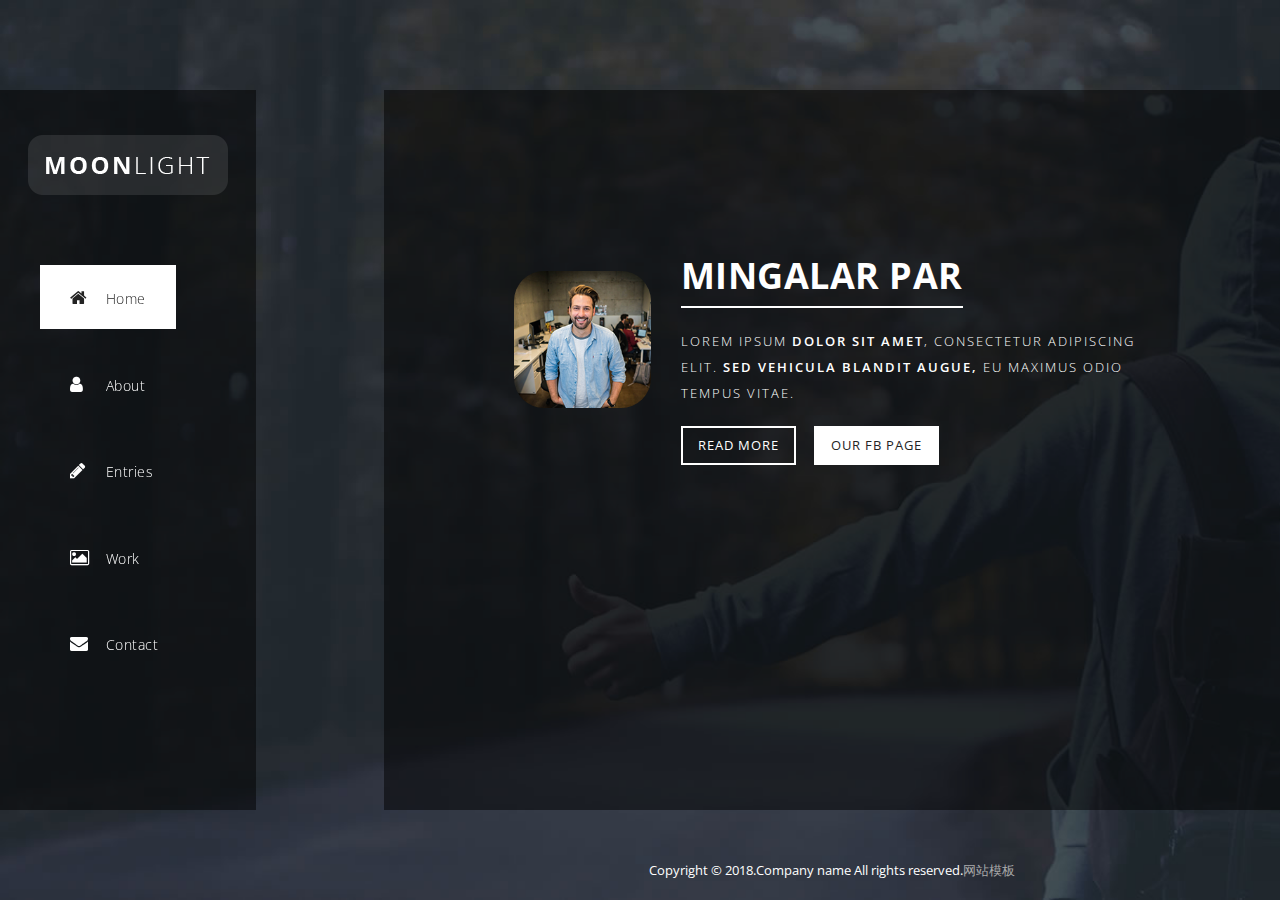
==== index.html @ 6f40dfc5 "update" ====
<!DOCTYPE html>
<html>
<head>
	<meta charset="utf-8">
	<meta http-equiv="X-UA-Compatible" content="IE=edge,chrome=1">
	<title>Home</title>
	<meta name="description" content="">
	<meta name="viewport" content="width=device-width, initial-scale=1">
	<link rel="apple-touch-icon" href="apple-touch-icon.png">

	<link rel="stylesheet" href="css/bootstrap.min.css">
	<link rel="stylesheet" href="css/bootstrap-theme.min.css">
	<link rel="stylesheet" href="css/fontAwesome.css">
	<link rel="stylesheet" href="css/light-box.css">
	<link rel="stylesheet" href="css/templatemo-main.css">

	<link href="https://fonts.googleapis.com/css?family=Open+Sans:300,400,600,700,800" rel="stylesheet">

	<script src="js/vendor/modernizr-2.8.3-respond-1.4.2.min.js"></script>
</head>

<body>

<div class="sequence">

  <div class="seq-preloader">
	<svg width="39" height="16" viewBox="0 0 39 16" xmlns="http://www.w3.org/2000/svg" class="seq-preload-indicator"><g fill="#F96D38"><path class="seq-preload-circle seq-preload-circle-1" d="M3.999 12.012c2.209 0 3.999-1.791 3.999-3.999s-1.79-3.999-3.999-3.999-3.999 1.791-3.999 3.999 1.79 3.999 3.999 3.999z"/><path class="seq-preload-circle seq-preload-circle-2" d="M15.996 13.468c3.018 0 5.465-2.447 5.465-5.466 0-3.018-2.447-5.465-5.465-5.465-3.019 0-5.466 2.447-5.466 5.465 0 3.019 2.447 5.466 5.466 5.466z"/><path class="seq-preload-circle seq-preload-circle-3" d="M31.322 15.334c4.049 0 7.332-3.282 7.332-7.332 0-4.049-3.282-7.332-7.332-7.332s-7.332 3.283-7.332 7.332c0 4.05 3.283 7.332 7.332 7.332z"/></g></svg>
  </div>
  
</div>


	<nav>
	  <div class="logo">
		  <img src="img/logo.png" alt="">
	  </div>
	  <div class="mini-logo">
		  <img src="img/mini_logo.png" alt="">
	  </div>
	  <ul>
		<li><a href="#1"><i class="fa fa-home"></i> <em>Home</em></a></li>
		<li><a href="#2"><i class="fa fa-user"></i> <em>About</em></a></li>
		<li><a href="#3"><i class="fa fa-pencil"></i> <em>Entries</em></a></li>
		<li><a href="#4"><i class="fa fa-image"></i> <em>Work</em></a></li>
		<li><a href="#5"><i class="fa fa-envelope"></i> <em>Contact</em></a></li>
	  </ul>
	</nav>
	
	<div class="slides">
	  <div class="slide" id="1">
		<div class="content first-content">
		  <div class="container-fluid">
			  <div class="col-md-3">
				  <div class="author-image"><img src="img/author_image.png" alt=""></div>
			  </div>
			  <div class="col-md-9">
				  <h2>Mingalar par</h2>
				  <p>Lorem ipsum <em>dolor sit amet</em>, consectetur adipiscing elit. <em>Sed vehicula blandit augue,</em> eu maximus odio tempus vitae.</p>
				  <div class="main-btn"><a href="#2">Read More</a></div>
				  <div class="fb-btn"><a href="#" target="_blank">Our FB Page</a></div>
			  </div>
		  </div>
		</div>
	  </div>
	  <div class="slide" id="2">
		<div class="content second-content">
			<div class="container-fluid">
				<div class="col-md-6">
					<div class="left-content">
						<h2>About Us</h2>
						<p>Please tell your friends about templatemo website. A variety of free CSS templates are available for immediate downloads.</p> 
						<p>Phasellus vitae faucibus orci. Etiam eleifend orci sed faucibus semper. Cras varius dolor et augue fringilla, eu commodo sapien iaculis. Donec eget dictum tellus. <a href="#">Curabitur</a> a interdum diam. Nulla vestibulum porttitor porta.</p>
						<p>Nulla vitae interdum libero, vel posuere ipsum. Phasellus interdum est et dapibus tempus. Vestibulum malesuada lorem condimentum mauris ornare dapibus. Curabitur tempor ligula et <a href="#">placerat</a> molestie.</p>
						<p>Aliquam efficitur eu purus in interdum. <a href="#">Etiam tincidunt</a> magna ex, sit amet lobortis felis bibendum id. Lorem ipsum dolor sit amet, consectetur adipiscing elit. </p>
					  <div class="main-btn"><a href="#3">Read More</a></div>
				  </div>
				</div>
				<div class="col-md-6">
					<div class="right-image">
					  <img src="img/about_image.jpg" alt="">
				  </div>
				</div>
			</div>
		</div>
	  </div>
	  <div class="slide" id="3">
		<div class="content third-content">
			<div class="container-fluid">
				<div class="col-md-12">
					<div class="row">
						<div class="first-section">
							<div class="container-fluid">
								<div class="row">
									<div class="col-md-6">
										<div class="left-content">
											<h2>Quisque commodo quam</h2>
											<p>Vestibulum augue ex, finibus sit amet nisi id, maximus ultrices ipsum. Maecenas rhoncus nibh in mauris lobortis, a maximus diam faucibus. In et eros urna. Suspendisse potenti. Pellentesque commodo, neque nec molestie tempus, purus ante feugiat augue.</p>
											<div class="main-btn"><a href="#4">Continue Reading</a></div>
										</div>
									</div>
									<div class="col-md-6">
										<div class="right-image">
											<img src="img/first_service.jpg" alt="first service">
										</div>
									</div>
								</div>
							</div>
						</div>
						<div class="second-section">
							<div class="container-fluid">
								<div class="row">
									<div class="col-md-6">
										<div class="left-image">
											<img src="img/second_service.jpg" alt="second service">
										</div>
									</div>
									<div class="col-md-6">
										<div class="right-content">
											<h2>Maecenas eu purus eu sapien</h2>
											<p>Sed vitae felis in lorem mollis mollis eget in leo. Donec commodo, ex nec rutrum venenatis, nisi nisl malesuada magna, sed semper ipsum enim a ipsum. Aenean in ante vel mi molestie bibendum. Quisque sit amet lacus in diam pretium faucibus. Cras vel justo lorem.</p>
											<div class="main-btn"><a href="#4">Continue Reading</a></div>
										</div>
									</div>
								</div>
							</div>
						</div>
					</div>
				</div>
			</div>
		</div>
	  </div>
	  <div class="slide" id="4">
		<div class="content fourth-content">
			<div class="container-fluid">
				<div class="row">
					<div class="col-md-4 col-sm-6">
						<div class="item">
							<div class="thumb">
								<a href="img/first_big_item.jpg" data-lightbox="image-1"><div class="hover-effect">
									<div class="hover-content">
										<h2>Number One</h2>
										<p>Quisque sit amet lacus in diam pretium faucibus. Cras vel justo lorem.</p>
									</div>
								</div></a>
								<div class="image">
									<img src="img/first_item.jpg">
								</div>
							</div>
						</div>
					</div>
					<div class="col-md-4 col-sm-6">
						<div class="item">
							<div class="thumb">
								<a href="img/second_big_item.jpg" data-lightbox="image-1"><div class="hover-effect">
									<div class="hover-content">
										<h2>Number Two</h2>
										<p>Donec eget dictum tellus. Curabitur a interdum diam. Nulla vestibulum porttitor porta.</p>
									</div>
								</div></a>
								<div class="image">
									<img src="img/second_item.jpg">
								</div>
							</div>
						</div>
					</div>
					<div class="col-md-4 col-sm-6">
						<div class="item">
							<div class="thumb">
								<a href="img/third_big_item.jpg" data-lightbox="image-1"><div class="hover-effect">
									<div class="hover-content">
										<h2>Number Three</h2>
										<p>Cras varius dolor et augue fringilla, eu commodo sapien iaculis.</p>
									</div>
								</div></a>
								<div class="image">
									<img src="img/third_item.jpg">
								</div>
							</div>
						</div>
					</div>
					<div class="col-md-4 col-sm-6">
						<div class="item">
							<div class="thumb">
								<a href="img/fourth_big_item.jpg" data-lightbox="image-1"><div class="hover-effect">
									<div class="hover-content">
										<h2>Number Four</h2>
										<p>Vestibulum augue ex, finibus sit amet nisi id, maximus ultrices ipsum.</p>
									</div>
								</div></a>
								<div class="image">
									<img src="img/fourth_item.jpg">
								</div>
							</div>
						</div>
					</div>
					<div class="col-md-4 col-sm-6">
						<div class="item">
							<div class="thumb">
								<a href="img/fifth_big_item.jpg" data-lightbox="image-1"><div class="hover-effect">
									<div class="hover-content">
										<h2>Fifth Item</h2>
										<p>Donec commodo, ex nec rutrum venenatis, nisi nisl malesuada magna.</p>
									</div>
								</div></a>
								<div class="image">
									<img src="img/fifth_item.jpg">
								</div>
							</div>
						</div>
					</div>
					<div class="col-md-4 col-sm-6">
						<div class="item">
							<div class="thumb">
								<a href="img/sixth_big_item.jpg" data-lightbox="image-1"><div class="hover-effect">
									<div class="hover-content">
										<h2>Sixth Item</h2>
										<p>Maecenas dapibus neque sed nisl consectetur, id semper nisi egestas.</p>
									</div>
								</div></a>
								<div class="image">
									<img src="img/sixth_item.jpg">
								</div>
							</div>
						</div>
					</div>
					<div class="col-md-4 col-sm-6">
						<div class="item">
							<div class="thumb">
								<a href="img/seventh_big_item.jpg" data-lightbox="image-1"><div class="hover-effect">
									<div class="hover-content">
										<h2>Number Seven</h2>
										<p>Etiam aliquet, est id varius fringilla, eros libero pellentesque lectus.</p>
									</div>
								</div></a>
								<div class="image">
									<img src="img/seventh_item.jpg">
								</div>
							</div>
						</div>
					</div>
					<div class="col-md-4 col-sm-6">
						<div class="item">
							<div class="thumb">
								<a href="img/eight_big_item.jpg" data-lightbox="image-1"><div class="hover-effect">
									<div class="hover-content">
										<h2>Number Eight</h2>
										<p>Vestibulum augue ex, finibus sit amet nisi id, maximus ultrices ipsum.</p>
									</div>
								</div></a>
								<div class="image">
									<img src="img/eight_item.jpg">
								</div>
							</div>
						</div>
					</div>
					<div class="col-md-4 col-sm-6">
						<div class="item">
							<div class="thumb">
								<a href="img/ninth_big_item.jpg" data-lightbox="image-1"><div class="hover-effect">
									<div class="hover-content">
										<h2>Number Nine</h2>
										<p>Orci varius natoque penatibus et magnis dis parturient montes.</p>
									</div>
								</div></a>
								<div class="image">
									<img src="img/ninth_item.jpg">
								</div>
							</div>
						</div>
					</div>
					<div class="col-md-4 col-sm-6">
						<div class="item">
							<div class="thumb">
								<a href="img/fifth_big_item.jpg" data-lightbox="image-1"><div class="hover-effect">
									<div class="hover-content">
										<h2>Number Ten</h2>
										<p>Vestibulum augue ex, finibus sit amet nisi id, maximus ultrices ipsum.</p>
									</div>
								</div></a>
								<div class="image">
									<img src="img/fifth_item.jpg">
								</div>
							</div>
						</div>
					</div>
					<div class="col-md-4 col-sm-6">
						<div class="item">
							<div class="thumb">
								<a href="img/first_big_item.jpg" data-lightbox="image-1"><div class="hover-effect">
									<div class="hover-content">
										<h2>Eleventh Item</h2>
										<p>Cras varius dolor et augue fringilla, eu commodo sapien iaculis.</p>
									</div>
								</div></a>
								<div class="image">
									<img src="img/first_item.jpg">
								</div>
							</div>
						</div>
					</div>
					<div class="col-md-4 col-sm-6">
						<div class="item">
							<div class="thumb">
								<a href="img/second_big_item.jpg" data-lightbox="image-1"><div class="hover-effect">
									<div class="hover-content">
										<h2>Twelvth Item</h2>
										<p>Etiam tincidunt magna ex, sit amet lobortis felis bibendum id.</p>
									</div>
								</div></a>
								<div class="image">
									<img src="img/second_item.jpg">
								</div>
							</div>
						</div>
					</div>
				</div>
			</div>
		</div>
	  </div>
	  <div class="slide" id="5">
		<div class="content fifth-content">
			<div class="container-fluid">
				<div class="col-md-6">
					<div id="map">
						<iframe src="" width="100%" height="500px" frameborder="0" style="border:0" allowfullscreen></iframe>
					</div>
				</div>
				<div class="col-md-6">
					<form id="contact" action="" method="post">
						<div class="row">
							<div class="col-md-12">
							  <fieldset>
								<input name="name" type="text" class="form-control" id="name" placeholder="Your name..." required="">
							  </fieldset>
							</div>
							<div class="col-md-12">
							  <fieldset>
								<input name="email" type="email" class="form-control" id="email" placeholder="Your email..." required="">
							  </fieldset>
							</div>
							 <div class="col-md-12">
							  <fieldset>
								<input name="subject" type="text" class="form-control" id="subject" placeholder="Subject..." required="">
							  </fieldset>
							</div>
							<div class="col-md-12">
							  <fieldset>
								<textarea name="message" rows="6" class="form-control" id="message" placeholder="Your message..." required=""></textarea>
							  </fieldset>
							</div>
							<div class="col-md-12">
							  <fieldset>
								<button type="submit" id="form-submit" class="btn">Send Now</button>
							  </fieldset>
							</div>
						</div>
					</form>
				</div>
			</div>
		</div>
	  </div>
	</div>

	<div class="footer">
	  <div class="content">
		  <p>Copyright &copy; 2018.Company name All rights reserved.<a target="_blank" href="http://www.sucaihuo.com/">网站模板</a></p>
	  </div>
	</div>


<script src="js/vendor/jquery-1.11.2.min.js"></script>

<script src="js/vendor/bootstrap.min.js"></script>

<script src="js/datepicker.js"></script>
<script src="js/plugins.js"></script>
<script src="js/main.js"></script>

<script type="text/javascript">
$(document).ready(function() {

	

	// navigation click actions 
	$('.scroll-link').on('click', function(event){
		event.preventDefault();
		var sectionID = $(this).attr("data-id");
		scrollToID('#' + sectionID, 750);
	});
	// scroll to top action
	$('.scroll-top').on('click', function(event) {
		event.preventDefault();
		$('html, body').animate({scrollTop:0}, 'slow');         
	});
	// mobile nav toggle
	$('#nav-toggle').on('click', function (event) {
		event.preventDefault();
		$('#main-nav').toggleClass("open");
	});
});
// scroll function
function scrollToID(id, speed){
	var offSet = 0;
	var targetOffset = $(id).offset().top - offSet;
	var mainNav = $('#main-nav');
	$('html,body').animate({scrollTop:targetOffset}, speed);
	if (mainNav.hasClass("open")) {
		mainNav.css("height", "1px").removeClass("in").addClass("collapse");
		mainNav.removeClass("open");
	}
}
if (typeof console === "undefined") {
	console = {
		log: function() { }
	};
}
</script>
</body>
</html>
---- css/light-box.css ----
/* LIGHT BOX */

body:after {
  content: url(../img/close.png) url(../img/loading.gif) url(../img/prev.png) url(../img/next.png);
  display: none;
}

body.lb-disable-scrolling {
  overflow: hidden;
}

.lightboxOverlay {
  position: absolute;
  top: 0;
  left: 0;
  z-index: 99999;
  background-color: black;
  filter: progid:DXImageTransform.Microsoft.Alpha(Opacity=80);
  opacity: 0.8;
  display: none;
}

.lightbox {
  position: absolute;
  margin-top: 0%;
  left: 0;
  width: 100%;
  z-index: 100000;
  text-align: center;
  line-height: 0;
  font-weight: normal;
}

.lightbox .lb-image {
  display: block;
  height: auto;
  max-width: inherit;
  max-height: none;
  border-radius: 5px;

  /* Image border */
  border: 10px solid white;
}

.lightbox a img {
  border: none;
}

.lb-outerContainer {
  position: relative;
  *zoom: 1;
  width: 250px;
  height: 250px;
  margin: 0 auto;
  border-radius: 4px;

  /* Background color behind image.
     This is visible during transitions. */
  background-color: white;
}

.lb-outerContainer:after {
  content: "";
  display: table;
  clear: both;
}

.lb-loader {
  position: absolute;
  top: 43%;
  left: 0;
  height: 25%;
  width: 100%;
  text-align: center;
  line-height: 0;
}

.lb-cancel {
  display: block;
  width: 32px;
  height: 32px;
  margin: 0 auto;
  background: url(../img/loading.gif) no-repeat;
}

.lb-nav {
  position: absolute;
  top: 0;
  left: 0;
  height: 100%;
  width: 100%;
  z-index: 10;
}

.lb-container > .nav {
  left: 0;
}

.lb-nav a {
  outline: none;
  background-image: url('[data-uri]');
}

.lb-prev, .lb-next {
  height: 100%;
  cursor: pointer;
  display: block;
}

.lb-nav a.lb-prev {
  width: 34%;
  left: 0;
  float: left;
  background: url(../img/prev.png) left 48% no-repeat;
  filter: progid:DXImageTransform.Microsoft.Alpha(Opacity=0);
  opacity: 0;
  -webkit-transition: opacity 0.6s;
  -moz-transition: opacity 0.6s;
  -o-transition: opacity 0.6s;
  transition: opacity 0.6s;
}

.lb-nav a.lb-prev:hover {
  filter: progid:DXImageTransform.Microsoft.Alpha(Opacity=100);
  opacity: 1;
}

.lb-nav a.lb-next {
  width: 64%;
  right: 0;
  float: right;
  background: url(../img/next.png) right 48% no-repeat;
  filter: progid:DXImageTransform.Microsoft.Alpha(Opacity=0);
  opacity: 0;
  -webkit-transition: opacity 0.6s;
  -moz-transition: opacity 0.6s;
  -o-transition: opacity 0.6s;
  transition: opacity 0.6s;
}

.lb-nav a.lb-next:hover {
  filter: progid:DXImageTransform.Microsoft.Alpha(Opacity=100);
  opacity: 1;
}

.lb-dataContainer {
  margin: 0 auto;
  padding-top: 5px;
  *zoom: 1;
  width: 100%;
  -moz-border-radius-bottomleft: 4px;
  -webkit-border-bottom-left-radius: 4px;
  border-bottom-left-radius: 4px;
  -moz-border-radius-bottomright: 4px;
  -webkit-border-bottom-right-radius: 4px;
  border-bottom-right-radius: 4px;
}

.lb-dataContainer:after {
  content: "";
  display: table;
  clear: both;
}

.lb-data {
  padding: 0 4px;
  color: #ccc;
}

.lb-data .lb-details {
  width: 85%;
  float: left;
  text-align: left;
  line-height: 1.1em;
}

.lb-data .lb-caption {
  font-size: 13px;
  font-weight: bold;
  line-height: 1em;
}

.lb-data .lb-caption a {
  color: #4ae;
}

.lb-data .lb-number {
  margin-top: 15px;
  display: block;
  clear: left;
  padding-bottom: 1em;
  font-size: 13px;
  color: #999999;
}

.lb-data .lb-close {
  display: block;
  float: right;
  width: 30px;
  height: 30px;
  background: url(../img/close.png) top right no-repeat;
  text-align: right;
  outline: none;
  filter: progid:DXImageTransform.Microsoft.Alpha(Opacity=70);
  opacity: 0.7;
  -webkit-transition: opacity 0.2s;
  -moz-transition: opacity 0.2s;
  -o-transition: opacity 0.2s;
  transition: opacity 0.2s;
}

.lb-data .lb-close:hover {
  cursor: pointer;
  filter: progid:DXImageTransform.Microsoft.Alpha(Opacity=100);
  opacity: 1;
}
---- css/templatemo-main.css ----
@keyframes seq-preloader {
  50% {
    opacity: 1;
  }
  
  100% {
    opacity: 0;
  }
}

.seq-preloader {
  background: white;
  visibility: visible;
  opacity: 1;
  position: absolute;
  z-index: 9999;
  height: 100%;
  width: 100%;
  top: 0;
  left: 0;
  right: 0;
  bottom: 0;
}

.seq-preloader.seq-preloaded {
  opacity: 0;
  visibility: hidden;
  transition: visibility 0s .5s, opacity .5s;
}

.seq-preload-indicator {
  overflow: visible;
  position: relative;
  top: 50%;
  left: 50%;
  transform: translate(-50%, -50%);
}

.seq-preload-circle {
  display: inline-block;
  height: 12px;
  width: 12px;
  fill: #7a7a7a;
  opacity: 0;
  animation: seq-preloader 1.25s infinite;
}

.seq-preload-circle-2 {
  animation-delay: .15s;
}

.seq-preload-circle-3 {
  animation-delay: .3s;
}

.seq-preload-indicator-fallback {
  width: 42px;
  overflow: visible;
}

.seq-preload-indicator-fallback .seq-preload-circle {
  width: 8px;
  height:8px;
  background-color: #f4f4f4;
  border-radius: 100%;
  opacity: 1;
  display: inline-block;
  vertical-align: middle;
}

.seq-preload-indicator-fallback .seq-preload-circle-2 {
  margin-left: 3px;
  margin-right: 3px;
  width: 12px;
  height: 12px;
}

.seq-preload-indicator-fallback .seq-preload-circle-3 {
  width: 16px;
  height: 16px;
}


/* MAIN CSS */

@-webkit-keyframes fill {
  0% {
    width: 0%;
    height: 1px;
  }
  50% {
    width: 100%;
    height: 1px;
  }
  100% {
    width: 100%;
    height: 100%;
    background: #fff;
  }
}
@keyframes fill {
  0% {
    width: 0%;
    height: 1px;
  }
  50% {
    width: 100%;
    height: 1px;
  }
  100% {
    width: 100%;
    height: 100%;
    background: #fff;
  }
}
@-webkit-keyframes fillColour {
  0% {
    color: #fff;
  }
  50% {
    color: #fff;
  }
  100% {
    color: #333;
  }
}
@keyframes fillColour {
  0% {
    color: #fff;
  }
  50% {
    color: #fff;
  }
  100% {
    color: #333;
  }
}
* {
  margin: 0;
  padding: 0;
  -webkit-box-sizing: border-box;
  box-sizing: border-box;
  font-family: "Open Sans", sans-serif;
}

html {
	overflow: hidden;
}

body {
  overflow: hidden;
  font-size: 100%;
}

nav {
	top: 10vh;
	bottom: 10vh;
  	text-align: center;
  	background: rgba(0, 0, 0, 0.5);
  	position: fixed;
  	z-index: 100;
  	height: 80vh;
  	left: 0;
  	width: 20%;
  	font-weight: 300;
  	font-size: 1rem;
}

nav em {
	font-style: normal;
	margin-left: 5px;
	font-size: 14px;
}

nav ul li i {
	width: 25px;
}

nav ul li a {
	font-size: 18px;
}

nav .mini-logo {
	display: none;
}

nav .logo {
	margin-top: 45px;
	padding: 0px 20px;
}

nav .logo img {
	max-width: 100%;
	overflow-y: hidden;
}

nav ul {
	margin-top: 60px;
  	text-align: left;
  	margin-left: 40px;
  	list-style-type: none;
  	height: 48vh;
  	display: -webkit-box;
  	display: -ms-flexbox;
  	display: flex;
  	-webkit-box-orient: vertical;
  	-webkit-box-direction: normal;
    -ms-flex-direction: column;
    flex-direction: column;
  	-ms-flex-pack: distribute;
    justify-content: space-around;
}
nav ul li {
	margin: 25px 0px;
}
nav a, nav a:visited, nav a:active {
  color: #fff;
}
nav a {
	text-decoration: none!important;
	font-size: 14px;
	letter-spacing: 0.5px;
  	-webkit-transition: color 2s, background 1s;
  	transition: color 2s, background 1s;
  	padding: 20px 30px;
  	position: relative;
  	z-index: 0;
}
nav a.active {
  background-color: #fff;
  color: #232323;
}
nav a::before {
  content: "";
  position: absolute;
  height: 0%;
  width: 0%;
  bottom: 0;
  left: 0;
  opacity: 1;
  z-index: -1;
}
nav a:hover {
	text-decoration: none;
  -webkit-animation: fillColour 0.7s forwards ease-in-out;
          animation: fillColour 0.7s forwards ease-in-out;
}
nav a:hover::before {
  -webkit-animation: fill 0.7s forwards ease-in-out;
          animation: fill 0.7s forwards ease-in-out;
  opacity: 1;
}

.slides {
  width: 500vw;
  height: 100vh;
  -webkit-transition: -webkit-transform 0.8s ease;
  transition: -webkit-transform 0.8s ease;
  transition: transform 0.8s ease;
  transition: transform 0.8s ease, -webkit-transform 0.8s ease;
}
.slides .slide {
  height: 100vh;
  width: 100vw;
  float: left;
  text-align: center;
  background-size: cover;
}
.slides .slide .content {
  overflow-y: scroll;
  position: relative;
  width: 70%;
  height: 80%;
  left: 30%;
  top: 10%;
  bottom: 10%;
  background: rgba(0, 0, 0, 0.5);
}
.content::-webkit-scrollbar {
  width: 5px;
  height: 8px;
  background-color: rgba(0, 0, 0, 0.5);
}
/* Add a thumb */
.content::-webkit-scrollbar-thumb {
    background: rgba(250, 250, 250, 0.5);
}

.slides .slide:nth-child(1) {
  background-image: url(../img/first_bg.jpg);
}
.slides .slide:nth-child(2) {
  background-image: url(../img/second_bg.jpg);
}
.slides .slide:nth-child(3) {
  background-image: url(../img/third_bg.jpg);
}
.slides .slide:nth-child(4) {
  background-image: url(../img/fourth_bg.jpg);
 }
.slides .slide:nth-child(5) {
  background-image: url(../img/fifth_bg.jpg);
}
.slides .slide img {
  width: 100%;
}


.main-btn a:hover {
	background-color: #fff;
	color: #232323!important;
}


.first-content {
	padding: 100px;
	text-align: left;
	padding-top: 13%;
}

.first-content .author-image img {
	margin-top: 15px;
	border-radius: 30px;
	max-width: 100%;
	overflow: hidden;
	float: left;
	margin-right: 35px;
}

.first-content h2 {
	font-size: 36px;
	text-transform: uppercase;
	font-weight: 700;
	color: #fff;
	letter-spacing: 0.5px;
	border-bottom: 2px solid #fff;
	display: inline-block;
	padding-bottom: 10px;
	margin-bottom: 20px;
	margin-top: 0px;
}

.first-content p {
	color: #fff;
	font-size: 13px;
	text-transform: uppercase;
	font-weight: 300;
	letter-spacing: 2px;
	line-height: 26px;
	margin-bottom: 20px;
}

.first-content em {
	font-style: normal;
	font-weight: 600;
}

.first-content .main-btn {
	display: inline-block;
	margin-right: 15px;
}

.first-content .main-btn a {
	display: inline-block;
	border: 2px solid #fff;
	padding: 8px 15px;
	font-size: 13px;
	text-transform: uppercase;
	letter-spacing: 1px;
	color: #fff;
	text-decoration: none;
	transition: all 0.5s;
	transition: all 0.5s;
}

.first-content .fb-btn {
	display: inline-block;
}

.first-content .fb-btn a {
	display: inline-block;
	background-color: #fff;
	border: 2px solid #fff;
	padding: 8px 15px;
	font-size: 13px;
	text-transform: uppercase;
	letter-spacing: 1px;
	color: #232323;
	text-decoration: none;
	transition: all 0.5s;
}

.first-content .fb-btn a:hover {
	color: #fff;
	background-color: transparent;
}


.second-content .container-fluid {
	padding-right: 0px;
	padding-left: 0px;
}

.second-content .container-fluid .col-md-6 {
	padding-right: 0px;
	padding-left: 0px;
}

.second-content .right-image img {
	max-width: 100%;
	min-width: 100%;
	overflow: hidden;
	float: right;
}

.second-content .left-content {
	padding: 60px;
	text-align: left;
}

.second-content h2 {
	font-size: 36px;
	text-transform: uppercase;
	font-weight: 700;
	color: #fff;
	letter-spacing: 0.5px;
	border-bottom: 2px solid #fff;
	display: inline-block;
	padding-bottom: 10px;
	margin-bottom: 20px;
	margin-top: 0px;
}

.second-content p {
	font-size: 13px;
	color: #fff;
	letter-spacing: 0.5px;
	font-weight: 300;
	line-height: 24px;
	margin-bottom: 30px;
}

.second-content a {
	color: #fff;
	text-decoration: underline;
}

.second-content .main-btn a {
	display: inline-block;
	border: 2px solid #fff;
	padding: 8px 15px;
	font-size: 13px;
	text-transform: uppercase;
	letter-spacing: 1px;
	color: #fff;
	text-decoration: none;
	transition: all 0.5s;
}


.third-content {
	text-align: left;
	padding: 30px;
}

.third-content .container-fluid {
	padding-right: 7.5px;
	padding-left: 7.5px;
}

.third-content .first-section .left-content {
	margin-right: 15px;
	margin-top: 12px;
}

.third-content .first-section .right-image {
	margin-left: 15px;
}

.third-content .second-section {
	margin-top: 30px;
}

.third-content .second-section .right-content {
	margin-left: 15px;
	margin-top: 12px;
}

.third-content .second-section .left-image {
	margin-right: 15px;
}

.third-content h2 {
	font-size: 24px;
	text-transform: uppercase;
	font-weight: 700;
	color: #fff;
	letter-spacing: 0.5px;
	border-bottom: 2px solid #fff;
	display: inline-block;
	padding-bottom: 10px;
	margin-bottom: 20px;
	margin-top: 0px;
}

.third-content p {
	font-size: 13px;
	color: #fff;
	letter-spacing: 0.5px;
	font-weight: 300;
	line-height: 24px;
	margin-bottom: 20px;
}

.third-content .main-btn a {
	display: inline-block;
	border: 2px solid #fff;
	padding: 8px 15px;
	font-size: 13px;
	text-transform: uppercase;
	letter-spacing: 1px;
	color: #fff;
	text-decoration: none;
	transition: all 0.5s;
}

.third-content .col-md-6 {
	margin: 0px;
	padding: 0px;
}


.fourth-content {
	padding: 5px;
}

.fourth-content .container-fluid {
	padding-right: 15px;
	padding-left: 15px;
}

.fourth-content .container-fluid .col-md-4 {
	padding-right: 0px;
	padding-left: 0px;
}

.fourth-content .item {
	margin: 10px;
}

.fourth-content .item img {
	max-width: 100%;
	overflow: hidden;
}

.fourth-content .item .thumb {
	position: relative;
}

.fourth-content .item .hover-effect {
	text-align: left;
	position: absolute;
	color: #fff;
	background-color: rgba(0,0,0,0.95);
	bottom: 0;
	top: 0;
	left: 0;
	right: 0;
	opacity: 0;
	visibility: hidden;
	transition: all 0.8s;
}

.fourth-content .item:hover .hover-effect {
	opacity: 1;
	visibility: visible;
}

.fourth-content .item .hover-effect .hover-content {
	transform: translateY(-50%);
    position: absolute;
    text-align: left;
    width: 100%;
    top: 50%;
    left: 0;
    padding: 30px;
}

.fourth-content .item .hover-effect h2 {
	font-size: 18px;
	text-transform: uppercase;
	font-weight: 700;
	color: #fff;
	letter-spacing: 0.5px;
	border-bottom: 1px solid #fff;
	display: inline-block;
	padding-bottom: 10px;
	margin-bottom: 10px;
	margin-top: 0px;
}

.fourth-content .item .hover-effect p {
	font-size: 13px;
	text-transform: uppercase;
	letter-spacing: 0.5px;
	line-height: 22px;
	padding-bottom: 0px;
	margin-bottom: 0px;
}



.fifth-content .container-fluid {
	padding-left: 0px;
	padding-right: 0px;
}

.fifth-content .container-fluid .col-md-6 {
	padding-left: 0px;
	padding-right: 0px;
}

.fifth-content #map {
	padding: 50px 0px 50px 50px;
}

.fifth-content #contact {
	padding: 50px 50px 50px 50px;
}

.fifth-content input {
  border-radius: 0px;
  padding-left: 15px;
  font-size: 13px;
  font-weight: 300;
  color: #fff;
  background-color: rgba(250, 250, 250, 0.15);
  outline: none;
  border: none;
  box-shadow: none;
  line-height: 40px;
  height: 40px;
  width: 100%;
  margin-bottom: 25px;
}

.fifth-content textarea {
  border-radius: 0px;
  padding-left: 15px;
  padding-top: 10px;
  font-size: 13px;
  font-weight: 300;
  color: #fff;
  background-color: rgba(250, 250, 250, 0.15);
  outline: none;
  border: none;
  box-shadow: none;
  height: 165px;
  max-height: 220px;
  width: 100%;
  max-width: 100%;
  margin-bottom: 25px;
}

.fifth-content button {
	max-width: 100%;
	width: 100%;
    display: inline-block;
	border: 2px solid #fff;
	padding: 8px 15px;
	font-size: 13px;
	text-transform: uppercase;
	letter-spacing: 1px;
	color: #fff;
	text-decoration: none;
	background-color: transparent;
	border-radius: 0px;
	transition: all 0.5s;
}

.fifth-content button:hover {
	color: #232323;
	background-color: #fff;
}

.footer .content {
	left: 30%;
	width: 70%;
	max-width: 70%;
	position: absolute;
	bottom: 0;
	right: 0;
	display: inline-block;
}

.footer .content p {
	text-align: center;
	font-size: 13px;
	color: #fff;
	margin-bottom: 20px;
}

.footer .content p a {
	color: #aaa;
	text-decoration: none;
}



/* REPONSIVE */

@media (max-width: 991px) {

	nav ul {
  		margin-left: 25px;
  	}

	.first-content {
		text-align: center;
		padding: 50px;
	}

	.first-content .author-image img {
		max-width: 195px;
		float: none;
		margin-right: 0px;
		margin-bottom: 30px;
	}

	.third-content .first-section {
		border-bottom: 1px solid rgba(250,250,250,0.3);
		padding-bottom: 45px;
		margin-bottom: 45px;
	}

	.third-content .first-section .left-content {
		margin-right: 0px;
		margin-bottom: 30px;
	}

	.third-content .first-section .right-image {
		margin-left: 0px;
	}

	.third-content .second-section .right-content {
		margin-left: 0px;
		margin-top: 30px;
	}


	.third-content .second-section .left-image {
		margin-right: 0px;
	}

	.fifth-content #map {
		padding: 30px 30px 30px 30px;
	}

	.fifth-content #contact {
		padding: 30px 30px 30px 30px;
	}

}

@media (max-width: 749px) {

	nav {
		width: 15vh;
	}

	nav .logo {
		display: none;
	}

	nav .mini-logo {
		margin-top: 60px;
		display: block;
	}

	nav ul {
		text-align: center;
		margin-left: 0px;
	}


	nav ul li em {
		display: none;
	}

	nav ul li i {
		width: 20px;
		height: 20px;
		line-height: 20px;
		text-align: center;
	}

	.first-content {
		padding: 30px 5px;
	}

	.first-content .main-btn {
		display: inline-block;
		margin-right: 0px;
		margin-bottom: 15px;
	}

	.second-content .left-content {
		padding: 30px;
		text-align: left;
	}

	.fourth-content .item .hover-effect h2 {
		font-size: 15px;
	}


	.fifth-content #map {
		padding: 15px 15px 15px 15px;
	}

	.fifth-content #contact {
		padding: 15px 15px 15px 15px;
	}

}

@media(max-width: 450px) {
	nav ul {
		margin-top: 30px;
	}
	nav ul li {
		margin: 10px 0px;
	}
	nav a {
	  	padding: 15px 20px;
	}
}
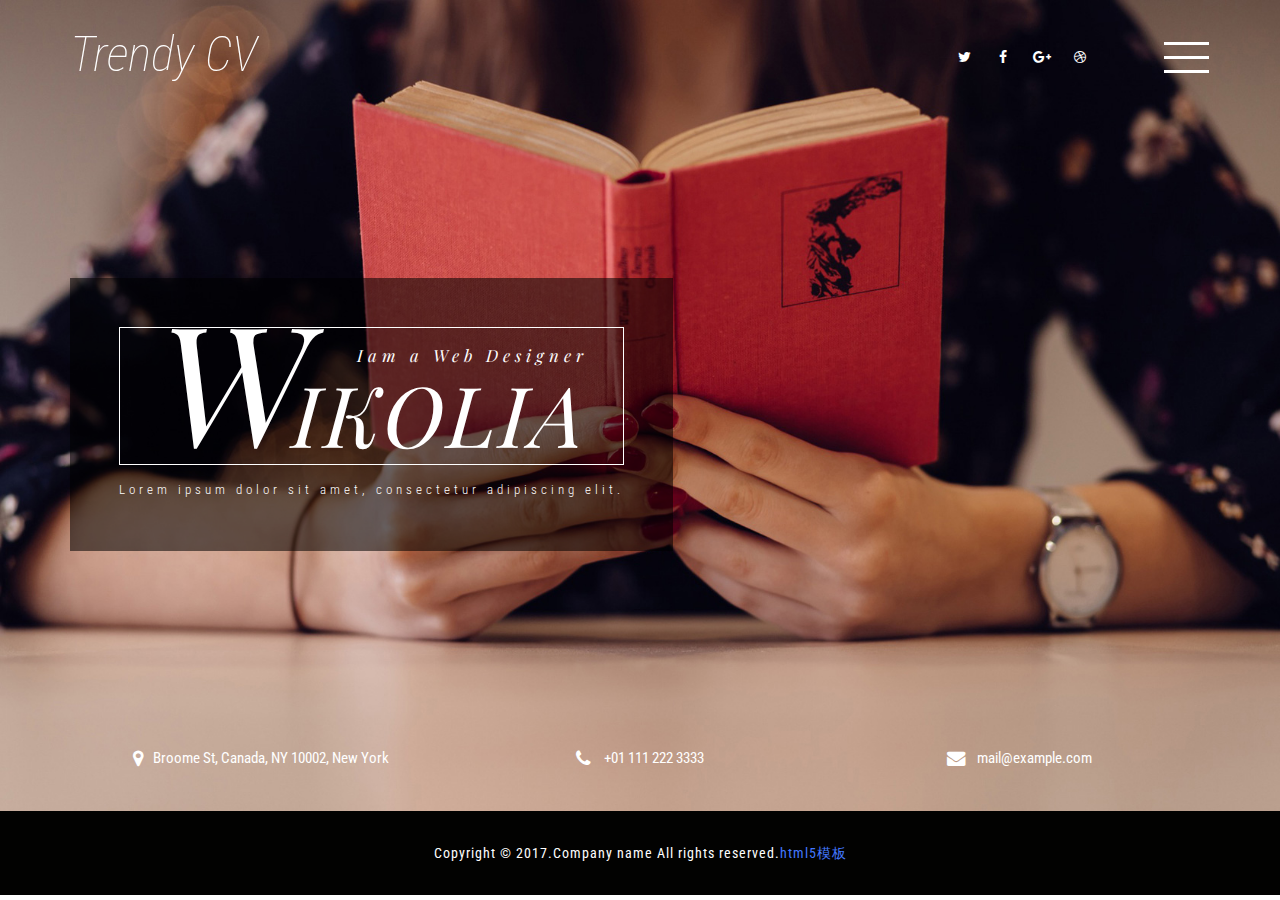
==== commit 871e442d: "updata" ====
--- a/index.html
+++ b/index.html
@@ -1,419 +1,99 @@
 <!DOCTYPE html>
-<html>
+<html lang="en">
 <head>
-	<meta charset="utf-8">
-	<meta http-equiv="X-UA-Compatible" content="IE=edge,chrome=1">
-	<title>Home</title>
-	<meta name="description" content="">
-	<meta name="viewport" content="width=device-width, initial-scale=1">
-	<link rel="apple-touch-icon" href="apple-touch-icon.png">
-
-	<link rel="stylesheet" href="css/bootstrap.min.css">
-	<link rel="stylesheet" href="css/bootstrap-theme.min.css">
-	<link rel="stylesheet" href="css/fontAwesome.css">
-	<link rel="stylesheet" href="css/light-box.css">
-	<link rel="stylesheet" href="css/templatemo-main.css">
-
-	<link href="https://fonts.googleapis.com/css?family=Open+Sans:300,400,600,700,800" rel="stylesheet">
-
-	<script src="js/vendor/modernizr-2.8.3-respond-1.4.2.min.js"></script>
+<title>Home</title>
+<meta name="viewport" content="width=device-width, initial-scale=1">
+<meta http-equiv="Content-Type" content="text/html; charset=utf-8" />
+<meta name="keywords" content="" />
+<script type="application/x-javascript"> addEventListener("load", function() { setTimeout(hideURLbar, 0); }, false); function hideURLbar(){ window.scrollTo(0,1); } </script>
+<!-- Custom Theme files -->
+<link href="css/bootstrap.css" type="text/css" rel="stylesheet" media="all">
+<link href="css/style.css" type="text/css" rel="stylesheet" media="all">   
+<link href="css/font-awesome.css" rel="stylesheet"> <!-- font-awesome icons --> 
+<!-- //Custom Theme files --> 
+<!-- js -->
+<script src="js/jquery-2.2.3.min.js"></script>  
+<!-- //js -->
+<!-- web-fonts -->    
+<link href="http://fonts.googleapis.com/css?family=Roboto+Condensed:300,300i,400,400i,700,700i" rel="stylesheet">
+<link href="http://fonts.googleapis.com/css?family=Playfair+Display:400,400i,700,700i,900,900i" rel="stylesheet">
+<!-- //web-fonts -->
 </head>
-
-<body>
-
-<div class="sequence">
-
-  <div class="seq-preloader">
-	<svg width="39" height="16" viewBox="0 0 39 16" xmlns="http://www.w3.org/2000/svg" class="seq-preload-indicator"><g fill="#F96D38"><path class="seq-preload-circle seq-preload-circle-1" d="M3.999 12.012c2.209 0 3.999-1.791 3.999-3.999s-1.79-3.999-3.999-3.999-3.999 1.791-3.999 3.999 1.79 3.999 3.999 3.999z"/><path class="seq-preload-circle seq-preload-circle-2" d="M15.996 13.468c3.018 0 5.465-2.447 5.465-5.466 0-3.018-2.447-5.465-5.465-5.465-3.019 0-5.466 2.447-5.466 5.465 0 3.019 2.447 5.466 5.466 5.466z"/><path class="seq-preload-circle seq-preload-circle-3" d="M31.322 15.334c4.049 0 7.332-3.282 7.332-7.332 0-4.049-3.282-7.332-7.332-7.332s-7.332 3.283-7.332 7.332c0 4.05 3.283 7.332 7.332 7.332z"/></g></svg>
-  </div>
-  
-</div>
-
-
-	<nav>
-	  <div class="logo">
-		  <img src="img/logo.png" alt="">
-	  </div>
-	  <div class="mini-logo">
-		  <img src="img/mini_logo.png" alt="">
-	  </div>
-	  <ul>
-		<li><a href="#1"><i class="fa fa-home"></i> <em>Home</em></a></li>
-		<li><a href="#2"><i class="fa fa-user"></i> <em>About</em></a></li>
-		<li><a href="#3"><i class="fa fa-pencil"></i> <em>Entries</em></a></li>
-		<li><a href="#4"><i class="fa fa-image"></i> <em>Work</em></a></li>
-		<li><a href="#5"><i class="fa fa-envelope"></i> <em>Contact</em></a></li>
-	  </ul>
-	</nav>
-	
-	<div class="slides">
-	  <div class="slide" id="1">
-		<div class="content first-content">
-		  <div class="container-fluid">
-			  <div class="col-md-3">
-				  <div class="author-image"><img src="img/author_image.png" alt=""></div>
-			  </div>
-			  <div class="col-md-9">
-				  <h2>Mingalar par</h2>
-				  <p>Lorem ipsum <em>dolor sit amet</em>, consectetur adipiscing elit. <em>Sed vehicula blandit augue,</em> eu maximus odio tempus vitae.</p>
-				  <div class="main-btn"><a href="#2">Read More</a></div>
-				  <div class="fb-btn"><a href="#" target="_blank">Our FB Page</a></div>
-			  </div>
-		  </div>
-		</div>
-	  </div>
-	  <div class="slide" id="2">
-		<div class="content second-content">
-			<div class="container-fluid">
-				<div class="col-md-6">
-					<div class="left-content">
-						<h2>About Us</h2>
-						<p>Please tell your friends about templatemo website. A variety of free CSS templates are available for immediate downloads.</p> 
-						<p>Phasellus vitae faucibus orci. Etiam eleifend orci sed faucibus semper. Cras varius dolor et augue fringilla, eu commodo sapien iaculis. Donec eget dictum tellus. <a href="#">Curabitur</a> a interdum diam. Nulla vestibulum porttitor porta.</p>
-						<p>Nulla vitae interdum libero, vel posuere ipsum. Phasellus interdum est et dapibus tempus. Vestibulum malesuada lorem condimentum mauris ornare dapibus. Curabitur tempor ligula et <a href="#">placerat</a> molestie.</p>
-						<p>Aliquam efficitur eu purus in interdum. <a href="#">Etiam tincidunt</a> magna ex, sit amet lobortis felis bibendum id. Lorem ipsum dolor sit amet, consectetur adipiscing elit. </p>
-					  <div class="main-btn"><a href="#3">Read More</a></div>
-				  </div>
-				</div>
-				<div class="col-md-6">
-					<div class="right-image">
-					  <img src="img/about_image.jpg" alt="">
-				  </div>
+<body> 
+	<!-- banner -->
+	<div class="banner">
+		<div class="banner-w3lsinfo"> 
+			<!-- header -->
+			<div class="header">
+				<div class="container">
+					<div class="logo">
+						<h1><a href="index.html">Trendy CV</a></h1>
+					</div> 
+					<div class="menu">
+						<a href="#" class="navicon"></a> 
+						<div class="toggle effect-3"> 
+							<ul class="toggle-menu">
+								<li><a href="index.html" class="active"> Home</a></li>
+								<li><a href="about.html"> About</a></li>  
+								<li><a href="skills.html"> Skills</a></li>
+								<li><a href="experience.html">Experience</a></li> 
+								<li><a href="education.html">Education</a></li>
+								<li><a href="projects.html"> My Projects</a></li>							
+								<li><a href="contact.html"> Contact Us</a></li>
+							</ul>
+						</div> 
+					</div>   
+					<div class="social-w3licon">
+						<a href="#" class="social-button twitter"><i class="fa fa-twitter"></i></a>
+						<a href="#" class="social-button facebook"><i class="fa fa-facebook"></i></a> 
+						<a href="#" class="social-button google"><i class="fa fa-google-plus"></i></a> 
+						<a href="#" class="social-button dribbble"><i class="fa fa-dribbble"></i></a> 
+					</div>
+					<div class="clearfix"> </div>
 				</div>
 			</div>
-		</div>
-	  </div>
-	  <div class="slide" id="3">
-		<div class="content third-content">
-			<div class="container-fluid">
-				<div class="col-md-12">
-					<div class="row">
-						<div class="first-section">
-							<div class="container-fluid">
-								<div class="row">
-									<div class="col-md-6">
-										<div class="left-content">
-											<h2>Quisque commodo quam</h2>
-											<p>Vestibulum augue ex, finibus sit amet nisi id, maximus ultrices ipsum. Maecenas rhoncus nibh in mauris lobortis, a maximus diam faucibus. In et eros urna. Suspendisse potenti. Pellentesque commodo, neque nec molestie tempus, purus ante feugiat augue.</p>
-											<div class="main-btn"><a href="#4">Continue Reading</a></div>
-										</div>
-									</div>
-									<div class="col-md-6">
-										<div class="right-image">
-											<img src="img/first_service.jpg" alt="first service">
-										</div>
-									</div>
-								</div>
-							</div>
-						</div>
-						<div class="second-section">
-							<div class="container-fluid">
-								<div class="row">
-									<div class="col-md-6">
-										<div class="left-image">
-											<img src="img/second_service.jpg" alt="second service">
-										</div>
-									</div>
-									<div class="col-md-6">
-										<div class="right-content">
-											<h2>Maecenas eu purus eu sapien</h2>
-											<p>Sed vitae felis in lorem mollis mollis eget in leo. Donec commodo, ex nec rutrum venenatis, nisi nisl malesuada magna, sed semper ipsum enim a ipsum. Aenean in ante vel mi molestie bibendum. Quisque sit amet lacus in diam pretium faucibus. Cras vel justo lorem.</p>
-											<div class="main-btn"><a href="#4">Continue Reading</a></div>
-										</div>
-									</div>
-								</div>
-							</div>
-						</div>
-					</div>
+			<!-- //header --> 
+			<!-- banner-text -->
+			<div class="banner-text"> 
+				<div class="container"> 
+					<div class="banner-w3lstext"> 
+						<h2>WIKOLIA<span>Iam a Web Designer</span></h2>
+						<p>Lorem ipsum dolor sit amet, consectetur adipiscing elit.</p>
+					</div> 
 				</div>
 			</div>
+			<!-- //banner-text -->
+			<div class="w3agile-address"> 
+				<div class="container"> 
+					<ul>
+						<li><i class="fa fa-map-marker" aria-hidden="true"></i>Broome St, Canada, NY 10002, New York</li>
+						<li><i class="fa fa-phone" aria-hidden="true"> </i>  +01 111 222 3333</li>
+						<li><i class="fa fa-envelope" aria-hidden="true"></i><a href="mailto:info@example.com"> mail@example.com</a></li>
+					</ul>
+				</div> 
+			</div> 
 		</div>
-	  </div>
-	  <div class="slide" id="4">
-		<div class="content fourth-content">
-			<div class="container-fluid">
-				<div class="row">
-					<div class="col-md-4 col-sm-6">
-						<div class="item">
-							<div class="thumb">
-								<a href="img/first_big_item.jpg" data-lightbox="image-1"><div class="hover-effect">
-									<div class="hover-content">
-										<h2>Number One</h2>
-										<p>Quisque sit amet lacus in diam pretium faucibus. Cras vel justo lorem.</p>
-									</div>
-								</div></a>
-								<div class="image">
-									<img src="img/first_item.jpg">
-								</div>
-							</div>
-						</div>
-					</div>
-					<div class="col-md-4 col-sm-6">
-						<div class="item">
-							<div class="thumb">
-								<a href="img/second_big_item.jpg" data-lightbox="image-1"><div class="hover-effect">
-									<div class="hover-content">
-										<h2>Number Two</h2>
-										<p>Donec eget dictum tellus. Curabitur a interdum diam. Nulla vestibulum porttitor porta.</p>
-									</div>
-								</div></a>
-								<div class="image">
-									<img src="img/second_item.jpg">
-								</div>
-							</div>
-						</div>
-					</div>
-					<div class="col-md-4 col-sm-6">
-						<div class="item">
-							<div class="thumb">
-								<a href="img/third_big_item.jpg" data-lightbox="image-1"><div class="hover-effect">
-									<div class="hover-content">
-										<h2>Number Three</h2>
-										<p>Cras varius dolor et augue fringilla, eu commodo sapien iaculis.</p>
-									</div>
-								</div></a>
-								<div class="image">
-									<img src="img/third_item.jpg">
-								</div>
-							</div>
-						</div>
-					</div>
-					<div class="col-md-4 col-sm-6">
-						<div class="item">
-							<div class="thumb">
-								<a href="img/fourth_big_item.jpg" data-lightbox="image-1"><div class="hover-effect">
-									<div class="hover-content">
-										<h2>Number Four</h2>
-										<p>Vestibulum augue ex, finibus sit amet nisi id, maximus ultrices ipsum.</p>
-									</div>
-								</div></a>
-								<div class="image">
-									<img src="img/fourth_item.jpg">
-								</div>
-							</div>
-						</div>
-					</div>
-					<div class="col-md-4 col-sm-6">
-						<div class="item">
-							<div class="thumb">
-								<a href="img/fifth_big_item.jpg" data-lightbox="image-1"><div class="hover-effect">
-									<div class="hover-content">
-										<h2>Fifth Item</h2>
-										<p>Donec commodo, ex nec rutrum venenatis, nisi nisl malesuada magna.</p>
-									</div>
-								</div></a>
-								<div class="image">
-									<img src="img/fifth_item.jpg">
-								</div>
-							</div>
-						</div>
-					</div>
-					<div class="col-md-4 col-sm-6">
-						<div class="item">
-							<div class="thumb">
-								<a href="img/sixth_big_item.jpg" data-lightbox="image-1"><div class="hover-effect">
-									<div class="hover-content">
-										<h2>Sixth Item</h2>
-										<p>Maecenas dapibus neque sed nisl consectetur, id semper nisi egestas.</p>
-									</div>
-								</div></a>
-								<div class="image">
-									<img src="img/sixth_item.jpg">
-								</div>
-							</div>
-						</div>
-					</div>
-					<div class="col-md-4 col-sm-6">
-						<div class="item">
-							<div class="thumb">
-								<a href="img/seventh_big_item.jpg" data-lightbox="image-1"><div class="hover-effect">
-									<div class="hover-content">
-										<h2>Number Seven</h2>
-										<p>Etiam aliquet, est id varius fringilla, eros libero pellentesque lectus.</p>
-									</div>
-								</div></a>
-								<div class="image">
-									<img src="img/seventh_item.jpg">
-								</div>
-							</div>
-						</div>
-					</div>
-					<div class="col-md-4 col-sm-6">
-						<div class="item">
-							<div class="thumb">
-								<a href="img/eight_big_item.jpg" data-lightbox="image-1"><div class="hover-effect">
-									<div class="hover-content">
-										<h2>Number Eight</h2>
-										<p>Vestibulum augue ex, finibus sit amet nisi id, maximus ultrices ipsum.</p>
-									</div>
-								</div></a>
-								<div class="image">
-									<img src="img/eight_item.jpg">
-								</div>
-							</div>
-						</div>
-					</div>
-					<div class="col-md-4 col-sm-6">
-						<div class="item">
-							<div class="thumb">
-								<a href="img/ninth_big_item.jpg" data-lightbox="image-1"><div class="hover-effect">
-									<div class="hover-content">
-										<h2>Number Nine</h2>
-										<p>Orci varius natoque penatibus et magnis dis parturient montes.</p>
-									</div>
-								</div></a>
-								<div class="image">
-									<img src="img/ninth_item.jpg">
-								</div>
-							</div>
-						</div>
-					</div>
-					<div class="col-md-4 col-sm-6">
-						<div class="item">
-							<div class="thumb">
-								<a href="img/fifth_big_item.jpg" data-lightbox="image-1"><div class="hover-effect">
-									<div class="hover-content">
-										<h2>Number Ten</h2>
-										<p>Vestibulum augue ex, finibus sit amet nisi id, maximus ultrices ipsum.</p>
-									</div>
-								</div></a>
-								<div class="image">
-									<img src="img/fifth_item.jpg">
-								</div>
-							</div>
-						</div>
-					</div>
-					<div class="col-md-4 col-sm-6">
-						<div class="item">
-							<div class="thumb">
-								<a href="img/first_big_item.jpg" data-lightbox="image-1"><div class="hover-effect">
-									<div class="hover-content">
-										<h2>Eleventh Item</h2>
-										<p>Cras varius dolor et augue fringilla, eu commodo sapien iaculis.</p>
-									</div>
-								</div></a>
-								<div class="image">
-									<img src="img/first_item.jpg">
-								</div>
-							</div>
-						</div>
-					</div>
-					<div class="col-md-4 col-sm-6">
-						<div class="item">
-							<div class="thumb">
-								<a href="img/second_big_item.jpg" data-lightbox="image-1"><div class="hover-effect">
-									<div class="hover-content">
-										<h2>Twelvth Item</h2>
-										<p>Etiam tincidunt magna ex, sit amet lobortis felis bibendum id.</p>
-									</div>
-								</div></a>
-								<div class="image">
-									<img src="img/second_item.jpg">
-								</div>
-							</div>
-						</div>
-					</div>
-				</div>
-			</div>
+	</div>
+	<!-- //banner -->  
+	<!-- footer -->  
+	<div class="w3agile-footer">
+		<div class="container"> 
+			<p>Copyright &copy; 2017.Company name All rights reserved.<a target="_blank" href="http://www.sucaihuo.com/">html5模板</a></p>
 		</div>
-	  </div>
-	  <div class="slide" id="5">
-		<div class="content fifth-content">
-			<div class="container-fluid">
-				<div class="col-md-6">
-					<div id="map">
-						<iframe src="" width="100%" height="500px" frameborder="0" style="border:0" allowfullscreen></iframe>
-					</div>
-				</div>
-				<div class="col-md-6">
-					<form id="contact" action="" method="post">
-						<div class="row">
-							<div class="col-md-12">
-							  <fieldset>
-								<input name="name" type="text" class="form-control" id="name" placeholder="Your name..." required="">
-							  </fieldset>
-							</div>
-							<div class="col-md-12">
-							  <fieldset>
-								<input name="email" type="email" class="form-control" id="email" placeholder="Your email..." required="">
-							  </fieldset>
-							</div>
-							 <div class="col-md-12">
-							  <fieldset>
-								<input name="subject" type="text" class="form-control" id="subject" placeholder="Subject..." required="">
-							  </fieldset>
-							</div>
-							<div class="col-md-12">
-							  <fieldset>
-								<textarea name="message" rows="6" class="form-control" id="message" placeholder="Your message..." required=""></textarea>
-							  </fieldset>
-							</div>
-							<div class="col-md-12">
-							  <fieldset>
-								<button type="submit" id="form-submit" class="btn">Send Now</button>
-							  </fieldset>
-							</div>
-						</div>
-					</form>
-				</div>
-			</div>
-		</div>
-	  </div>
 	</div>
-
-	<div class="footer">
-	  <div class="content">
-		  <p>Copyright &copy; 2018.Company name All rights reserved.<a target="_blank" href="http://www.sucaihuo.com/">网站模板</a></p>
-	  </div>
-	</div>
-
-
-<script src="js/vendor/jquery-1.11.2.min.js"></script>
-
-<script src="js/vendor/bootstrap.min.js"></script>
-
-<script src="js/datepicker.js"></script>
-<script src="js/plugins.js"></script>
-<script src="js/main.js"></script>
-
-<script type="text/javascript">
-$(document).ready(function() {
-
-	
-
-	// navigation click actions 
-	$('.scroll-link').on('click', function(event){
-		event.preventDefault();
-		var sectionID = $(this).attr("data-id");
-		scrollToID('#' + sectionID, 750);
-	});
-	// scroll to top action
-	$('.scroll-top').on('click', function(event) {
-		event.preventDefault();
-		$('html, body').animate({scrollTop:0}, 'slow');         
-	});
-	// mobile nav toggle
-	$('#nav-toggle').on('click', function (event) {
-		event.preventDefault();
-		$('#main-nav').toggleClass("open");
-	});
-});
-// scroll function
-function scrollToID(id, speed){
-	var offSet = 0;
-	var targetOffset = $(id).offset().top - offSet;
-	var mainNav = $('#main-nav');
-	$('html,body').animate({scrollTop:targetOffset}, speed);
-	if (mainNav.hasClass("open")) {
-		mainNav.css("height", "1px").removeClass("in").addClass("collapse");
-		mainNav.removeClass("open");
-	}
-}
-if (typeof console === "undefined") {
-	console = {
-		log: function() { }
-	};
-}
-</script>
+	<!-- //footer --> 
+	<!-- menu-js -->
+	<script>
+		$('.navicon').on('click', function (e) {
+		  e.preventDefault();
+		  $(this).toggleClass('navicon--active');
+		  $('.toggle').toggleClass('toggle--active');
+		});
+	</script> 
+	<!-- //menu-js --> 
+	<!-- Bootstrap core JavaScript
+    ================================================== -->
+    <!-- Placed at the end of the document so the pages load faster -->
+    <script src="js/bootstrap.js"></script>
 </body>
 </html>--- a/css/style.css
+++ b/css/style.css
@@ -0,0 +1,1675 @@
+body{
+	margin:0;
+	font-family: 'Roboto Condensed', sans-serif; 
+	background: #fff;  
+}
+body a{
+	transition: 0.5s all;
+	-webkit-transition: 0.5s all;
+	-moz-transition: 0.5s all;
+	-o-transition: 0.5s all;
+	-ms-transition: 0.5s all;
+	text-decoration:none;
+	outline:none;
+}
+h1,h2,h3,h4,h5,h6{
+	margin:0; 
+	font-family: 'Playfair Display', serif;
+}
+p{
+	margin:0;
+}
+ul,label{
+	margin:0;
+	padding:0;
+}
+body a:hover,body a:focus{
+	text-decoration:none;
+	outline: none;
+} 
+/*-- banner --*/  
+.banner{ 
+	background:url(../images/bg.jpg)no-repeat center 0px;
+	-webkit-background-size:cover;
+	-moz-background-size:cover;
+	background-size:cover;    
+	position:relative;
+}  
+.header {
+    padding-top:2em;
+}
+.header .container { 
+    position: relative;
+}
+.menu, .social-w3licon {
+    margin-top: 1em;
+}
+/*-- menu-navigation --*/
+.menu {
+    position: absolute;
+    z-index: 9999;
+    right: 15px;
+}
+.menu .navicon {
+    background: transparent;
+    position: relative;
+    height: 46px;
+    width: 46px;
+    display: block;
+    z-index: 9999;
+    -webkit-transition: linear 0.5s all;
+    -moz-transition: linear 0.5s all;
+	-ms-transition: linear 0.5s all;
+	-o-transition: linear 0.5s all;
+    transition: linear 0.5s all;
+	outline: none;
+}
+.menu .navicon:before, .menu .navicon:after {
+	background: #fff;
+	-webkit-backface-visibility: hidden;
+	backface-visibility: hidden;
+	content: "";
+	height: 3px;
+	left: 0;
+	-webkit-transition: 0.8s all;
+	-moz-transition: 0.8s all;
+	-o-transition: 0.8s all;
+	-ms-transition: 0.8s all;
+	transition: 0.8s all;
+	width: 45px;
+} 
+.menu .navicon:before {
+	-moz-box-shadow: #fff 0 14px 0 0;
+	-o-box-shadow: #fff 0 14px 0 0;
+	-ms-box-shadow: #fff 0 14px 0 0;
+	-webkit-box-shadow: #fff 0 14px 0 0;
+	box-shadow: #fff 0 14px 0 0;
+	position: absolute;
+	top: 0;
+} 
+.menu .navicon:after {
+	position: absolute;
+	top: 28px;
+} 
+.menu .navicon--active { 
+	-webkit-transition:0.5s all;
+	-moz-transition:0.5s all; 
+	-moz-transition:0.5s all; 
+	-o-transition:0.5s all;
+	transition:0.5s all;
+} 
+.menu .navicon--active:before {
+	-moz-box-shadow: transparent 0 0 0 0;
+	-ms-box-shadow: transparent 0 0 0 0;
+	-o-box-shadow: transparent 0 0 0 0;
+	-webkit-box-shadow: transparent 0 0 0 0;
+	box-shadow: transparent 0 0 0 0;
+	top: 15px !important;
+	-webkit-transform: rotate(225deg);
+	-ms-transform: rotate(225deg);
+	-moz-transform: rotate(225deg);
+	-o-transform: rotate(225deg);
+	transform: rotate(225deg);
+}
+.menu .navicon--active:after {
+	top: 15px !important;
+	-webkit-transform: rotate(315deg);
+	-ms-transform: rotate(315deg);
+	-moz-transform: rotate(315deg);
+	-o-transform: rotate(315deg);
+	transform: rotate(315deg);
+} 
+.menu .toggle {
+    display: block;
+    position: absolute;
+	right: 0;
+    width: 250px;
+    background-color: #FFF;
+    padding: 2em 3em;
+    opacity: 0;
+    -webkit-transition: 0.5s all;
+    -moz-transition: 0.5s all;
+	-o-transition: 0.5s all;
+	-ms-transition: 0.5s all;
+    transition: 0.5s all;
+    -webkit-transform: translateY(-200%);
+    -moz-transform: translateY(-200%);
+    -o-transform: translateY(-200%);
+    -ms-transform: translateY(-200%);
+    -ms-transform: translateY(-200%);
+    transform: translateY(-200%);
+    z-index: 99999;
+    -webkit-box-shadow: 0px 0px 7px #696868;
+    -moz-box-shadow: 0px 0px 7px #696868;
+	-o-box-shadow: 0px 0px 7px #696868;
+	-ms-box-shadow: 0px 0px 7px #696868;
+    box-shadow: 0px 0px 7px #696868;
+}
+.menu .toggle--active { 
+	opacity: 1;
+	-webkit-transition: 0.5s all;
+    -moz-transition: 0.5s all;
+	-o-transition: 0.5s all;
+	-ms-transition: 0.5s all;
+    transition: 0.5s all;
+	-webkit-transform: translateY(0);
+	-ms-transform: translateY(0);
+	-o-transform: translateY(0);
+	-moz-transform: translateY(0);
+	transform: translateY(0); 
+} 
+.menu .toggle-menu li {
+    display: block;
+    margin: 1em auto;
+    text-align: center;  
+} 
+.menu .toggle-menu li a {
+    text-decoration: none;
+    color: #999;
+    display: inline-block;
+    text-align: center;
+    font-size: 1.1em; 
+    font-weight: 400;
+    margin: 6px 0;
+    position: relative;
+	text-transform: uppercase;
+    -webkit-transition: 0.5s all;
+    -moz-transition: 0.5s all;
+	-o-transition: 0.5s all;
+	-ms-transition: 0.5s all;
+    transition: 0.5s all;
+}
+.menu .toggle-menu li a:hover,.menu .toggle-menu li a.active{
+	color:#4378ff; 
+	-webkit-transform: scale(1.2);
+    -ms-transform: scale(1.2);
+    -moz-transform: scale(1.2);
+    -o-transform: scale(1.2);
+    transform: scale(1.2);
+    font-weight: 700;
+} 
+/*-- HOVER EFFECT3 --*/ 
+.effect-3 a:before,
+.effect-3 a:after {
+	content: "";
+	height: 1px;
+	width: 0;
+	opacity: 0;
+	background-color: #4378ff;
+	position: absolute;
+	-webkit-transition: all .5s;
+	-moz-transition: all .5s;
+	-o-transition: all .5s;
+	-ms-transition: all .5s;
+	transition: all .5s;
+} 
+.effect-3 a:before {
+	top: -3px;
+} 
+.effect-3 a:after {
+	bottom: -3px;
+	right: 0;
+} 
+.effect-3 a:hover:before,
+.effect-3 a:hover:after,.menu .toggle-menu li a.active:before,.menu .toggle-menu li a.active:after{
+	width: calc(100% + 20px);
+	opacity: 1;
+}
+/*-- //menu-navigation --*/
+.logo {
+    float: left;
+    text-align: center; 
+}
+.logo h1 {
+    font-size: 3.5em;
+    color: #fff;
+    font-weight: 100;
+    font-family: 'Roboto Condensed', sans-serif;
+    font-style: italic;
+}
+.logo h1 a,.logo h1 a:hover{
+    color: #fff;
+	text-decoration: none;
+	outline:none;
+} 
+/*-- social-icons --*/
+.social-w3licon {
+    float: right;
+	margin-right:8em;
+} 
+.social-w3licon a {
+    font-size: 1em;
+    color: #fff;
+    margin:0 0.2em;
+    display: inline-block;
+    -webkit-transition: .5s all;
+    -moz-transition: .5s all;
+	-o-transition: .5s all;
+	-ms-transition: .5s all;
+    transition: .5s all;
+    width: 30px;
+    height: 30px;
+    line-height: 2.1em;
+    border: 1px dashed transparent;
+    text-align: center;
+}
+.social-w3licon a:hover {
+	border-color: #fff;
+	-webkit-border-radius: 50%;
+	-moz-border-radius: 50%; 
+    border-radius: 50%;
+}
+/*-- //social-icons --*/ 
+/*-- banner-text --*/ 
+.banner-text {
+    padding:14em 0;
+    text-align: left;
+}
+.banner-w3lstext {
+    margin: 0 auto;
+    display: inline-block;
+    padding: 3.5em;
+    background: rgba(0, 0, 0, 0.55);
+}
+.banner-text h2 {
+    font-size: 6em;
+    color: #fff;
+    text-align: center;
+    font-style: italic;
+    font-weight: 400;
+    position: relative;
+    letter-spacing: 3px;
+    line-height: 1.2em;
+    border: 1px solid #fff;
+}
+.banner-text h2 span {
+    font-size: .2em;
+    color: #fff;
+    font-style: italic;
+    font-weight: 300;
+    letter-spacing: 5px;
+    position: absolute;
+    top: -17%;
+    right: 7%;
+    font-family: 'Playfair Display', serif;
+} 
+.banner-text h2:first-letter {
+    font-size: 2em;
+    color: #fff;
+    margin-right: -20px;
+} 
+.banner-text p {
+    font-size: 0.9em;
+    color: #fff;
+    text-align: center;
+    line-height: 2em;
+    margin: 1em 0 0;
+    font-weight: 300;
+    letter-spacing: 4px;
+}
+/*-- //banner --*/  
+/*-- banner-address --*/  
+.w3agile-address {
+    padding:0 0 3em;
+	text-align: center;
+}
+.w3agile-address ul li {
+    font-size: 1.1em;
+    display: inline-block;
+    width: 33%;
+    text-align: center;
+    color: #fff;
+}
+.w3agile-address ul li a{ 
+    color: #fff;
+	-webkit-transition:.5s all;
+	-moz-transition:.5s all;
+	-o-transition:.5s all;
+	-ms-transition:.5s all;
+	transition:.5s all;
+}
+.w3agile-address ul li a:hover{
+    color: #4378ff;
+}
+.w3agile-address ul li i.fa {
+    font-size: 1.2em;
+    margin-right: 0.5em;
+    vertical-align: middle;
+}
+/*-- //banner-address --*/ 
+/*-- footer --*/ 
+.w3agile-footer {
+    background: #020201;
+    padding: 2em 0;
+    text-align: center;
+}
+.w3agile-footer p {
+    color: #fff;
+    text-decoration: none;
+    letter-spacing: 1px;
+}
+.w3agile-footer p a {
+    color: #4378ff;
+    text-decoration: none;
+}
+.w3agile-footer p a:hover{
+    color: #fff; 
+}
+/*-- //footer --*/ 
+/*-- about-page --*/  
+.banner.about-w3banner .w3agile-address {
+    padding: 5em 0;
+}
+.about{
+	padding:5em 0;
+	position:relative;
+}
+.w3ls-title {
+    margin-bottom: 4em;
+}
+h2.agileits-title {
+    font-size: 3em;
+    color: #fff;
+    text-align: center;
+    font-weight: 400;
+    display: inline-block;
+    text-transform: capitalize;
+    background: #020201;
+    padding: .5em 1em;
+    position: absolute;
+    top:-1em;
+    left: 42%;
+}
+/*-- about --*/
+.about-right.wthree {
+    padding-left: 3em;
+}
+.about-right h3 {
+    font-size: 2.5em;
+    color: #999;
+}
+.about-right h3 span {
+    color: #4378ff;
+}
+.about-right h4 {
+    font-size: 1.1em;
+    color: #a5a5a5;
+    margin-top: 1em;
+    letter-spacing: 2px;
+}
+.about-left img {
+    border: 20px solid #eee; 
+}
+ul.address {
+    margin-top: 1.5em;
+    border-top: 1px dashed rgba(96, 125, 139, 0.38);
+    padding-top: 0.5em;
+}
+ul.address li {
+    display: block;
+}
+ul.address li b{ 
+    letter-spacing: 5px;
+}
+ul.address li ul.agileits-address-text li {
+    display: inline-block;
+    font-size: 1.1em;
+    color: #999;
+    margin-top: 1.5em;
+    font-weight: 100;
+}
+ul.address li ul.agileits-address-text li:nth-child(1){
+	width: 20%;
+}
+ul.address li ul.agileits-address-text li a {
+    color: #999;
+	text-decoration:none;
+}
+ul.address li ul.agileits-address-text li a:hover{
+    color: #4378ff;
+} 
+.about-text {
+    padding: 3em 1em 0;
+}
+p.agile-br {
+    margin-top: 1em;
+}
+p {
+    font-size: 1em;
+    color: #999;
+    line-height: 2em;
+    font-weight: 400;
+    letter-spacing: 1px;
+} 
+.about-text p:first-letter {
+    font-size: 6em;
+    color: #fff;
+    background: #4378ff;
+    float: left;
+    padding: .4em 0.3em .5em;
+    margin-right: 0.3em;
+    font-family: 'Playfair Display', serif;
+	-webkit-box-shadow: 0px 0px 15px 1px #999;
+	-moz-box-shadow: 0px 0px 15px 1px #999;
+	-o-box-shadow: 0px 0px 15px 1px #999;
+	-ms-box-shadow: 0px 0px 15px 1px #999;
+    box-shadow: 0px 0px 15px 1px #999;
+}
+/*-- social-wthree-icons --*/
+.social-wthree-icons ul {
+    margin-top:2.5em;
+}
+.social-wthree-icons ul li {
+    display: inline-block;
+    font-size: inherit;
+    text-align: center;
+    margin: 0;
+}
+.social-wthree-icons ul li a.fa {
+    font-size: 1em;
+    color: #fff;
+    line-height: 2.6em;
+	transition:.5s all;
+}
+.icon-border {
+	position: relative;
+}
+.icon {
+    vertical-align: top;
+    overflow: hidden;
+    margin:0 5px;
+    width: 35px;
+    height: 35px;
+}
+.icon-border::before,
+.icon-border::after {
+	display: block;
+	position: absolute;
+	top: 0;
+	left: 0;
+	width: 100%;
+	height: 100%;
+	content: "";
+} 
+.icon-border::before {
+	z-index: 1;
+	-webkit-transition: box-shadow 0.3s;
+	-moz-transition: box-shadow 0.3s;
+	-o-transition: box-shadow 0.3s;
+	-ms-transition: box-shadow 0.3s;
+    transition: box-shadow 0.3s;      
+}  
+.social-wthree-icons ul li a.fa.facebook:hover{
+	color:#3b5998;   
+} 
+.social-wthree-icons ul li a.fa.twitter:hover{
+	color:#4099ff;   
+} 
+.social-wthree-icons ul li a.fa.googleplus:hover{
+	color:#d34836;   
+} 
+.social-wthree-icons ul li a.fa.dribbble:hover{
+	color:#ec4a89;   
+} 
+/* facebook */
+.icon-border.facebook::before {
+	-webkit-box-shadow: inset 0 0 0 48px #3b5998; 
+	-moz-box-shadow: inset 0 0 0 48px #3b5998; 
+	-o-box-shadow: inset 0 0 0 48px #3b5998; 
+	-ms-box-shadow: inset 0 0 0 48px #3b5998; 
+	box-shadow: inset 0 0 0 48px #3b5998;  
+} 
+.icon-border.facebook:hover::before {
+	-webkit-box-shadow: inset 0 0 0 2px #3b5998; 
+	-moz-box-shadow: inset 0 0 0 2px #3b5998; 
+	-o-box-shadow: inset 0 0 0 2px #3b5998; 
+	-ms-box-shadow: inset 0 0 0 2px #3b5998; 
+	box-shadow: inset 0 0 0 2px #3b5998; 
+}  
+/* twitter */
+.icon-border.twitter::before {
+	-webkit-box-shadow: inset 0 0 0 48px #4099ff;
+	-moz-box-shadow: inset 0 0 0 48px #4099ff;
+	-o-box-shadow: inset 0 0 0 48px #4099ff;
+	-ms-box-shadow: inset 0 0 0 48px #4099ff;
+	box-shadow: inset 0 0 0 48px #4099ff;
+} 
+.icon-border.twitter:hover::before {
+	-webkit-box-shadow: inset 0 0 0 2px #4099ff;
+	-moz-box-shadow: inset 0 0 0 2px #4099ff;
+	-o-box-shadow: inset 0 0 0 2px #4099ff;
+	-ms-box-shadow: inset 0 0 0 2px #4099ff;
+	box-shadow: inset 0 0 0 2px #4099ff;
+} 
+/* google plus */
+.icon-border.googleplus::before {
+	-webkit-box-shadow: inset 0 0 0 48px #d34836;
+	-moz-box-shadow: inset 0 0 0 48px #d34836;
+	-o-box-shadow: inset 0 0 0 48px #d34836;
+	-ms-box-shadow: inset 0 0 0 48px #d34836;
+	box-shadow: inset 0 0 0 48px #d34836;
+} 
+.icon-border.googleplus:hover::before {
+	-webkit-box-shadow: inset 0 0 0 2px #d34836;
+	-moz-box-shadow: inset 0 0 0 2px #d34836;
+	-o-box-shadow: inset 0 0 0 2px #d34836;
+	-ms-box-shadow: inset 0 0 0 2px #d34836;
+	box-shadow: inset 0 0 0 2px #d34836;
+} 
+/* dribbble */
+.icon-border.dribbble::before {
+	-webkit-box-shadow: inset 0 0 0 48px #ec4a89;
+	-moz-box-shadow: inset 0 0 0 48px #ec4a89;
+	-o-box-shadow: inset 0 0 0 48px #ec4a89;
+	-ms-box-shadow: inset 0 0 0 48px #ec4a89;
+	box-shadow: inset 0 0 0 48px #ec4a89;
+} 
+.icon-border.dribbble:hover::before {
+	-webkit-box-shadow: inset 0 0 0 2px #ec4a89;
+	-moz-box-shadow: inset 0 0 0 2px #ec4a89;
+	-o-box-shadow: inset 0 0 0 2px #ec4a89;
+	-ms-box-shadow: inset 0 0 0 2px #ec4a89;
+	box-shadow: inset 0 0 0 2px #ec4a89;
+}  
+/*-- //social-wthree-icons --*/ 
+/*-- //more buttons --*/ 
+.hire-w3lgrids {
+    margin-top: 2.5em;
+}  
+a.wthree-more {
+    padding: 0 2.5em;
+    border: 1px solid #4378ff;
+    font-size: 1em;
+    color: #4378ff;
+    text-decoration: none;
+    display: inline-block;
+    text-transform: uppercase;
+    vertical-align: middle;
+    position: relative;
+    z-index: 1;
+    overflow: hidden;
+    text-align: center;
+    letter-spacing: 1px;
+}
+a.wthree-more.w3more1 {
+    margin-left: 1.5em;
+} 
+a.wthree-more > span {
+	display: inline-block;
+	padding: 1em 0;
+	vertical-align: middle;
+	opacity: 0;
+	color: #fff;
+	-webkit-transform: translate3d(0, -10px, 0);
+	-moz-transform: translate3d(0, -10px, 0);
+	-o-transform: translate3d(0, -10px, 0);
+	-ms-transform: translate3d(0, -10px, 0);
+	transform: translate3d(0, -10px, 0);
+	-webkit-transition: -webkit-transform 0.3s, opacity 0.3s;
+	-moz-transition: -moz-transform 0.3s, opacity 0.3s;
+	-o-transition: transform 0.3s, opacity 0.3s;
+	transition: transform 0.3s, opacity 0.3s;
+	-webkit-transition-timing-function: cubic-bezier(0.75, 0, 0.125, 1);
+	transition-timing-function: cubic-bezier(0.75, 0, 0.125, 1);
+}
+a.wthree-more::before {
+	content: attr(data-text);
+	position: absolute;
+	top: 0;
+	left: 0;
+	width: 100%;
+	height: 100%;
+	padding: 1em 0;
+	-webkit-transition: -webkit-transform 0.3s, opacity 0.3s;
+	-moz-transition: transform 0.3s, opacity 0.3s;
+	-o-transition: transform 0.3s, opacity 0.3s;
+	transition: transform 0.3s, opacity 0.3s;
+	-webkit-transition-timing-function: cubic-bezier(0.75, 0, 0.125, 1);
+	transition-timing-function: cubic-bezier(0.75, 0, 0.125, 1);
+}
+a.wthree-more:hover {
+	background-color: #4378ff;
+}
+a.wthree-more:hover::before {
+	opacity: 0;
+	-webkit-transform: translate3d(0, 100%, 0);
+	-moz-transform: translate3d(0, 100%, 0);
+	-o-transform: translate3d(0, 100%, 0);
+	-ms-transform: translate3d(0, 100%, 0);
+	transform: translate3d(0, 100%, 0);
+}
+a.wthree-more:hover > span {
+	opacity: 1;
+	-webkit-transform: translate3d(0, 0, 0);
+	-moz-transform: translate3d(0, 0, 0);
+	-o-transform: translate3d(0, 0, 0);
+	-ms-transform: translate3d(0, 0, 0);
+	transform: translate3d(0, 0, 0);
+}
+a.wthree-more:hover > span:nth-child(1) {
+	-webkit-transition-delay: 0.045s;
+	-moz-transition-delay: 0.045s;
+	-o-transition-delay: 0.045s;
+	-ms-transition-delay: 0.045s;
+	transition-delay: 0.045s;
+}
+a.wthree-more:hover > span:nth-child(2) {
+	-webkit-transition-delay: 0.09s;
+	-moz-transition-delay: 0.09s;
+	-o-transition-delay: 0.09s;
+	-ms-transition-delay: 0.09s;
+	transition-delay: 0.09s;
+}
+a.wthree-more:hover > span:nth-child(3) {
+	-webkit-transition-delay: 0.135s;
+	-moz-transition-delay: 0.135s;
+	-o-transition-delay: 0.135s;
+	-moz-transition-delay: 0.135s;
+	transition-delay: 0.135s;
+}
+a.wthree-more:hover > span:nth-child(4) {
+	-webkit-transition-delay: 0.18s;
+	-moz-transition-delay: 0.18s;
+	-o-transition-delay: 0.18s;
+	-ms-transition-delay: 0.18s;
+	transition-delay: 0.18s;
+}
+a.wthree-more:hover > span:nth-child(5) {
+	-webkit-transition-delay: 0.225s;
+	-moz-transition-delay: 0.225s;
+	-o-transition-delay: 0.225s;
+	-ms-transition-delay: 0.225s;
+	transition-delay: 0.225s;
+}
+a.wthree-more:hover > span:nth-child(6) {
+	-webkit-transition-delay: 0.27s;
+	-moz-transition-delay: 0.27s;
+	-o-transition-delay: 0.27s;
+	-ms-transition-delay: 0.27s;
+	transition-delay: 0.27s;
+}
+a.wthree-more:hover > span:nth-child(7) {
+	-webkit-transition-delay: 0.315s;
+	-moz-transition-delay: 0.315s;
+	-o-transition-delay: 0.315s;
+	-ms-transition-delay: 0.315s;
+	transition-delay: 0.315s;
+}
+a.wthree-more:hover > span:nth-child(8) {
+	-webkit-transition-delay: 0.36s;
+	-moz-transition-delay: 0.36s;
+	-o-transition-delay: 0.36s;
+	-ms-transition-delay: 0.36s;
+	transition-delay: 0.36s;
+}
+a.wthree-more:hover > span:nth-child(9) {
+	-webkit-transition-delay: 0.405s;
+	-moz-transition-delay: 0.405s;
+	-o-transition-delay: 0.405s;
+	-ms-transition-delay: 0.405s;
+	transition-delay: 0.405s;
+}
+a.wthree-more:hover > span:nth-child(10) {
+	-webkit-transition-delay: 0.45s;
+	-moz-transition-delay: 0.45s;
+	-o-transition-delay: 0.45s;
+	-ms-transition-delay: 0.45s;
+	transition-delay: 0.45s;
+}
+/*-- //more buttons --*/ 
+/*-- //about-page --*/  
+/*-- Skills bar effects --*/  
+.skill-grids {
+    margin: 3em 0;
+}
+.skills h4 {
+    font-size: 1.8em;
+    color: #4378ff;
+    letter-spacing: 2px;
+    margin-bottom: 0.8em; 
+} 
+.skills-w3lsleft ul li {
+    display: block;
+    font-size: 1em;
+    color: #999;
+    margin-top: 1em;
+}
+.skills-w3lsleft ul li i.fa{
+    font-size: 1.2em;
+    margin-right: 0.5em;
+}
+.skillbar {
+	position: relative;
+	display: inline-block;
+	margin: 15px 0;
+	width: 100%;
+	background: #eee;
+	height: 35px;
+	-webkit-border-radius: 3px;
+	-moz-border-radius: 3px; 
+	-o-border-radius: 3px;
+	-ms-border-radius: 3px;
+	border-radius: 3px;
+	width: 100%;
+} 
+.skillbar-title {
+	position: absolute;
+	top: 0;
+	left: 0;
+	width: 110px;
+	font-weight: bold;
+	font-size: 13px;
+	color: #fff;
+	background: #6adcfa;
+	border-top-left-radius: 3px;
+	border-bottom-left-radius: 3px;
+	background: rgba(0, 0, 0, 0.1);
+	padding: 0 20px;
+	height: 35px;
+	line-height: 35px;
+} 
+.skillbar-bar {
+	height: 35px;
+	width: 0px;
+	background: #6adcfa;
+	-webkit-border-radius: 3px;
+	-moz-border-radius: 3px; 
+	border-radius: 3px;
+	display: inline-block;
+} 
+.skill-bar-percent {
+	position: absolute;
+	right: 10px;
+	top: 0;
+	font-size: 11px;
+	height: 35px;
+	line-height: 35px; 
+	color:rgba(0, 0, 0, 0.88);
+}
+/*-- //Skills bar effects --*/ 
+/*-- stats --*/
+.stats {
+    background: url(../images/bg.jpg)no-repeat center fixed;
+    background-size: cover; 
+}  
+.stats-info {
+	text-align: center;
+	background: rgba(0, 0, 0, 0.62);
+}  
+.stats-grid {
+    margin: 4em 0;
+}
+.stats i.fa {
+    font-size: 3em;
+    color: #fff;
+}
+.numscroller {
+    font-size: 3em;
+    font-weight: 200;
+    color: #4378ff;
+    margin-bottom: 0;
+    line-height: 1em;
+}
+.stats-info p {
+    color: #fff;
+    letter-spacing: 3px;
+    margin: 0.5em 0;
+    font-size: 1.1em;
+}
+/*-- //stats --*/
+/*-- experience --*/
+.experience-grids {
+    width: 88%;
+    margin: 0 auto;
+}
+.experience-left {
+    float: left;
+    width: 30%;
+    background: #4378ff;
+    text-align: center;
+    padding: 4.5em 0;
+    -webkit-transition: .5s all;
+    -moz-transition: .5s all;
+    transition: .5s all;
+    -o-transition: .5s all;
+    -ms-transition: .5s all;
+}
+.experience-right {
+    float: right;
+    width: 70%;
+    border: 1px solid #4378ff;
+    border-left: none;
+    padding: 2.5em;
+    margin: 0.8em 0;
+}
+.experience-left h6 {
+    font-size: 2em;
+    color: #fff;
+    font-family: 'Roboto Condensed', sans-serif;
+    font-weight: 300;
+    text-transform: uppercase;
+	-webkit-transition: .5s all;
+	-moz-transition: .5s all;
+	-o-transition: .5s all;
+	-ms-transition: .5s all;
+	transition: .5s all;
+	display: inline-block;
+}
+.experience-left h6 span {
+    font-size: 0.5em;
+    text-transform: capitalize;
+    margin-left: 5px;
+    letter-spacing: 1px;
+    line-height: 1.8em;
+    vertical-align: bottom;
+}
+.experience-left h5 {
+    font-size: 1em;
+    color: #fff;
+    margin-top: 1em;
+    letter-spacing: 2px;
+}
+.experience-right h4 {
+    font-size: 1.6em;
+    color: #4378ff;
+    margin-bottom: 0.5em;
+    letter-spacing: 1px;
+}
+.experience-grids.experience-grids-btm {
+    margin: 3em auto;
+}
+.experience-grids.experience-grids-btm .experience-left {
+    float: right;
+}
+.experience-grids.experience-grids-btm .experience-right {
+    border-right: 0;
+    border-left: 1px solid #4378ff;
+}
+.experience-grids:hover .experience-left h6 {
+	-webkit-transform: scale(1.3);
+	-moz-transform: scale(1.3);
+	-o-transform: scale(1.3);
+	-ms-transform: scale(1.3);
+    transform: scale(1.3);
+}
+.experience-left h3 span {
+    font-size: .5em;
+    font-weight: 300;
+    vertical-align: middle;
+    margin-left: 5px;
+}
+/*-- //experience --*/
+/*-- projects --*/
+.agileits_w3layouts_gallery_grid1.hover14 {
+    padding: 1em 0;
+}
+.w3layouts_gallery_grid1 {
+    margin: 3em 0 0;
+} 
+.view {   
+    overflow: hidden;
+    position: relative; 
+}
+.view-tenth a {
+    display: block; 
+}
+.view-tenth img {
+	-webkit-transform: scaleY(1);
+	-moz-transform: scaleY(1);
+	-o-transform: scaleY(1);
+	-ms-transform: scaleY(1);
+	transform: scaleY(1);
+	-webkit-transition: all 0.7s ease-in-out;
+	-moz-transition: all 0.7s ease-in-out;
+	-o-transition: all 0.7s ease-in-out;
+	-ms-transition: all 0.7s ease-in-out;
+	transition: all 0.7s ease-in-out;
+	width: 100%;
+}
+.view-tenth .mask {
+    background-color: rgba(67, 120, 255, 0.82);
+    -webkit-transition: all 0.5s linear;
+    -moz-transition: all 0.5s linear;
+    -o-transition: all 0.5s linear;
+    -ms-transition: all 0.5s linear;
+    transition: all 0.5s linear;
+    -ms-filter: "progid: DXImageTransform.Microsoft.Alpha(Opacity=0)";
+    filter: alpha(opacity=0);
+    width: 100%;
+    height: 100%; 
+    position: absolute;
+    overflow: hidden;
+    top: 0;
+    left: 0;
+	padding: 3em;
+    text-align: center;
+	opacity:0;
+}
+.view-tenth h3{
+    border-bottom: 1px solid rgba(255, 255, 255, 0.48); 
+    -moz-transform: scale(0);
+    -o-transform: scale(0);
+    -ms-transform: scale(0);
+    transform: scale(0);
+    color: #fff;
+    -webkit-transition: all 0.5s linear;
+    -moz-transition: all 0.5s linear;
+    -o-transition: all 0.5s linear;
+    -ms-transition: all 0.5s linear;
+    transition: all 0.5s linear;
+    -ms-filter: "progid: DXImageTransform.Microsoft.Alpha(Opacity=0)";
+    filter: alpha(opacity=0);
+    opacity: 0;
+    padding-bottom: .4em;
+    margin-bottom: .5em;
+}
+.view-tenth p {
+	color: #fff;
+	-ms-filter: "progid: DXImageTransform.Microsoft.Alpha(Opacity=0)";
+	filter: alpha(opacity=0);
+	opacity: 0;
+	-webkit-transform: scale(0);
+	-moz-transform: scale(0);
+	-o-transform: scale(0);
+	-ms-transform: scale(0);
+	transform: scale(0);
+	-webkit-transition: all 0.5s linear;
+	-moz-transition: all 0.5s linear;
+	-o-transition: all 0.5s linear;
+	-ms-transition: all 0.5s linear;
+	transition: all 0.5s linear;
+} 
+.view-tenth:hover img {
+	-webkit-transform: scale(10);
+	-moz-transform: scale(10);
+	-o-transform: scale(10);
+	-ms-transform: scale(10);
+	transform: scale(10);
+	-ms-filter: "progid: DXImageTransform.Microsoft.Alpha(Opacity=0)";
+	filter: alpha(opacity=0); 
+}
+.view-tenth:hover .mask {
+   -ms-filter: "progid: DXImageTransform.Microsoft.Alpha(Opacity=100)";
+   filter: alpha(opacity=100); 
+   opacity:1;
+}
+.view-tenth:hover h3,.view-tenth:hover p {
+   -webkit-transform: scale(1);
+   -moz-transform: scale(1);
+   -o-transform: scale(1);
+   -ms-transform: scale(1);
+   transform: scale(1);
+   -ms-filter: "progid: DXImageTransform.Microsoft.Alpha(Opacity=100)";
+   filter: alpha(opacity=100); 
+   opacity: 1;
+} 		
+/*-- //projects --*/ 
+/*-- contact --*/
+.ctact-w3left{
+	padding:3em;
+	background:#f5f5f5;
+}
+.ctact-w3left span i{
+	color: #212121;
+    font-size: 14px;
+    text-transform: uppercase;
+    font-style: normal;
+    float: left;
+    width: 15%;
+    margin: .8em 0 0;
+    font-weight: 600;
+}
+.ctact-w3left input[type="text"],.ctact-w3left input[type="email"],.ctact-w3left textarea{
+	outline: none;
+    width: 85%;
+    background: #fff;
+    color: #212121;
+    padding: 10px;
+    font-size:1em;
+    border:1px solid #ddd;
+}
+::-webkit-input-placeholder{
+	color:#212121 !important;
+}
+.ctact-w3left span {
+    padding: .5em 0;
+    display: block;
+}
+.ctact-w3left textarea{
+	min-height:200px;
+	margin-bottom:1em;
+	resize:none;
+}
+.w3_submit {
+    text-align: right;
+}
+.ctact-w3left input[type="submit"] {
+    outline: none;
+    background: #4378ff;
+    border: 2px solid #4378ff;
+    color: #fff;
+    padding: .7em 2em;
+    font-size: 1em;
+    text-transform: uppercase;
+    letter-spacing: 2px;
+	-webkit-transition:.5s all;
+	-moz-transition:.5s all;
+	-o-transition:.5s all;
+	-ms-transition:.5s all;
+	transition:.5s all;
+}
+.ctact-w3left input[type="submit"]:hover {
+    color: #4378ff;
+    background: none;
+}
+.profile-grids {
+    border: 1px solid #999;
+    padding: 2em;
+    margin-top: 1.5em;
+}
+.profile-grids h5 {
+    color: #4378ff;
+    font-size: 1.5em;
+    margin-bottom: 1.2em;
+}
+.profile-grids ul li {
+    display: block;
+    margin-top: 0.8em;
+    color: #999;
+    font-size: 1em;
+}
+.profile-grids ul li  a{ 
+    color: #999; 
+}
+.profile-grids ul li  a:hover{ 
+    color: #4378ff; 
+}
+/*-- //contact --*/
+/*-- responsive-design --*/ 
+@media(max-width:1080px){
+.banner-w3lstext { 
+    padding: 2.5em; 
+}
+.banner-text {
+    padding: 12em 0; 
+}
+a.wthree-more::before ,a.wthree-more > span{ 
+    padding: 0.8em 0; 
+}
+.about-right h3 {
+    font-size: 2.2em; 
+}
+.about-right h4 { 
+    margin-top: 1em; 
+}
+.hire-w3lgrids {
+    margin-top: 1.5em;
+}
+.social-wthree-icons ul {
+    margin-top: 2em;
+}
+.w3ls-title {
+    margin-bottom: 3em;
+}
+.experience-grids {
+    width: 100%; 
+}
+.experience-left { 
+    width: 28%; 
+}
+.experience-right { 
+    width: 72%; 
+    padding: 2.5em 2em; 
+}
+.view-tenth .mask { 
+    padding: 2.5em; 
+} 
+}
+@media(max-width:1024px){
+.profile-grids h5 { 
+    margin-bottom: 1em;
+}
+.menu .toggle { 
+    padding: 1.5em 3em; 
+} 
+}
+@media(max-width:991px){
+.banner-text h2 {
+    font-size: 5.5em; 
+}
+.banner-w3lstext {
+    padding: 2em;
+}
+.banner-text h2 span { 
+    letter-spacing: 3px; 
+    right: 12%; 
+}
+.w3agile-address ul li {
+    width: inherit; 
+}
+.w3agile-address ul li:nth-child(2) {
+    margin: 0 5em;
+}
+ul.address li ul.agileits-address-text li:nth-child(1) {
+    width: 30%;
+}
+ul.address li ul.agileits-address-text li { 
+    margin-top: 1.2em; 
+}
+.about-right h3 {
+    font-size: 2em;
+}
+.about-text {
+    padding: 2em 1em 0;
+}
+.skill-grids {
+    margin: 2em 0;
+}
+.stats-grid {
+    margin: 3em 0;
+}
+.numscroller {
+    font-size: 2.5em; 
+}
+.stats i.fa {
+    font-size: 2em; 
+}
+.experience-left { 
+    padding: 5.5em 0; 
+}
+.social-w3licon { 
+    margin-right: 6em;
+}
+.agileits_w3layouts_gallery_grid {
+    padding: 0 .5em;
+}
+.agileits_w3layouts_gallery_grid1.hover14 {
+    padding: 0.5em 0;
+}
+.view-tenth .mask {
+    padding: 1em; 
+}
+.view-tenth h3{ 
+    font-size: 1.8em;
+	margin-bottom: .3em; 
+}
+.w3agile-contact-grids p {
+    margin-top: 2em;
+}
+.ctact-w3left textarea {
+    min-height: 150px; 
+}
+h2.agileits-title {
+    font-size: 2.6em; 
+} 
+}
+@media(max-width:800px){
+.logo h1 {
+    font-size: 3em; 
+}
+.menu, .social-w3licon {
+    margin-top: 0.5em;
+}
+.banner-text h2 {
+    font-size: 5em;
+}
+.banner-text p { 
+    letter-spacing: 3px;
+}
+.banner-text {
+    padding: 10em 0;
+}
+.w3agile-address {
+    padding: 0 0 2em;
+}
+.menu .toggle-menu li a { 
+    font-size: 1em; 
+	margin: 4px 0; 
+} 
+.menu .toggle { 
+    width: 230px; 
+}
+.about-text p:first-letter {
+    font-size: 5em; 
+} 
+}
+@media(max-width:768px){
+.experience-grids.experience-grids-btm {
+    margin: 2em auto;
+} 
+}
+@media(max-width:736px){
+.banner-text p {
+    letter-spacing: 2px;
+} 
+.w3agile-address ul li {
+    font-size: 1em; 
+}
+.banner-text {
+    padding: 8em 0;
+}
+.about-left img {
+    border-width: 12px;
+}
+.about-left {
+    padding: 0 16em;
+}
+.about-right h3 {
+    font-size: 1.8em;
+}
+.about-right.wthree { 
+    margin-top: 2em;
+}
+.about-right h4 {
+    font-size: 0.9em; 
+}
+.about {
+    padding: 4em 0; 
+} 
+.w3ls-title {
+    margin-bottom: 2em;
+}
+.skills h4 {
+    font-size: 1.6em; 
+    margin-bottom: 0.6em;
+}
+.skills-w3lsright {
+    margin-top: 2em;
+}
+.skillbar { 
+    margin: 12px 0; 
+}
+.stats-grid:nth-child(1), .stats-grid:nth-child(2) {
+    margin-bottom: 0em;
+}
+.experience-right h4 {
+    font-size: 1.5em; 
+}
+.view-tenth p { 
+    letter-spacing: 0;
+}
+h2.agileits-title {
+    font-size: 2.3em;
+	left: 36%;
+}
+}
+@media(max-width:667px){
+.banner-text h2 span {
+    letter-spacing: 2px;
+    right: 8%;
+}
+.banner-text p { 
+    margin: 0.5em 0 0; 
+}
+.banner-w3lstext {
+    padding: 1.5em;
+}
+.banner-text {
+    padding: 7em 0 6em;
+}
+.w3agile-address ul li:nth-child(2) {
+    margin: 0 3em;
+}
+.about-left {
+    padding: 0 14em;
+}
+.experience-right { 
+    padding: 1.5em 1.5em;
+}
+.banner.about-w3banner .w3agile-address {
+    padding: 4em 0;
+}
+.ctact-w3left {
+    padding: 2em; 
+}
+.ctact-w3left textarea { 
+    margin-bottom: 0.5em; 
+}
+.profile-grids { 
+    padding: 1.5em 2em;
+    margin-top: 1em;
+} 
+}
+@media(max-width:640px){
+.experience-left h6 {
+    font-size: 1.5em; 
+} 
+}
+@media(max-width:600px){
+.banner-text h2 {
+    font-size: 4.5em;
+} 
+.banner-text p {
+    letter-spacing: 1px;
+}
+.w3agile-address ul li {
+    font-size: 0.9em;
+}
+.w3agile-address ul li:nth-child(2) {
+    margin: 0 2em;
+}
+.banner-text {
+    padding: 6em 0 5em;
+}
+.header {
+    padding-top: 1.5em;
+}
+.banner.about-w3banner .w3agile-address {
+    padding: 3em 0;
+}
+h2.agileits-title {
+    font-size: 2em;
+    left: 34%;
+}
+.about-left {
+    padding: 0 11em;
+}
+.w3ls-title {
+    margin-bottom: 1em;
+}
+.about-text p:first-letter {
+    font-size: 4em;
+}
+.about-right h3 {
+    font-size: 1.6em;
+}
+ul.address li ul.agileits-address-text li { 
+    font-size: 1em; 
+}
+.experience-left h5 { 
+    letter-spacing: 1px;
+}
+.experience-right h4 {
+    font-size: 1.3em;
+}
+.agileits_w3layouts_gallery_grid {
+    padding: 0 .1em;
+}
+.agileits_w3layouts_gallery_grid1.hover14 {
+    padding: 0.1em 0;
+}
+.view-tenth h3{
+    font-size: 1.5em; 
+}
+.view-tenth p { 
+    line-height: 1.6em;
+}
+.ctact-w3left span i { 
+    width: 20%; 
+}
+.ctact-w3left input[type="text"], .ctact-w3left input[type="email"], .ctact-w3left textarea { 
+    width: 80%; 
+}
+.w3agile-footer { 
+    padding: 1.5em 0; 
+} 
+}
+@media(max-width:480px){
+.menu .toggle {
+    width: 210px;
+    padding: 1em;
+}
+.social-w3licon a {
+    font-size: 0.9em; 
+    width: 28px;
+    height: 28px;
+    line-height: 2.4em; 
+}
+.social-w3licon {
+    margin-right: 5em;
+} 
+.banner-text h2 {
+    font-size: 4em;
+}
+.banner-text p {
+    letter-spacing: 0.5px;
+}
+.w3agile-address ul li:nth-child(2) {
+    margin: 1em 0;
+}
+.w3agile-address ul li { 
+    display: block;
+}
+.about-left {
+    padding: 0 7em;
+}
+.experience-left {
+    padding: 2em 0;
+    width: 100%;
+    float: none;
+}
+.experience-left h5 {
+    font-size: 0.9em; 
+    margin-top: 0.8em; 
+}
+.experience-right {
+    width: 100%; 
+    float: none;
+    border: 1px solid #4378ff;
+    margin: 0;
+}
+.experience-left {
+    padding: 2em 0;
+    width: 100%;
+    float: none;
+}
+.experience-grids.experience-grids-btm .experience-left {
+    float: none;
+}
+.experience-grids.experience-grids-btm .experience-right { 
+    border: 1px solid #4378ff;
+}
+ul.address li ul.agileits-address-text li {
+    margin-top: 1em;
+}
+.about-right.wthree {
+    padding-left: 2em;
+}
+p { 
+    letter-spacing: 0px;
+}
+.numscroller {
+    font-size: 2em;
+}
+.stats-info p { 
+    letter-spacing: 2px; 
+    font-size: 1em;
+}
+.agileits_w3layouts_gallery_grid {
+    padding: 0 1em;
+    width: 100%;
+    float: none;
+}
+.view-tenth .mask {
+    padding: 3em;
+}
+.view-tenth h3{
+    font-size: 2em;
+    padding-bottom: 0.8em;
+    margin-bottom: 1em;
+}
+.w3layouts_gallery_grid1 {
+    margin: 0;
+}
+.agileits_w3layouts_gallery_grid1.hover14 {
+    padding: 1em 0;
+} 
+}
+@media(max-width:414px){
+.logo h1 {
+    font-size: 2.5em;
+}
+.social-w3licon a { 
+    margin: 0; 
+}
+.about-right.wthree {
+    padding: 0;
+}
+ul.address li b {
+    letter-spacing: 3px;
+}
+a.wthree-more {
+    padding: 0 2em; 
+    font-size: 0.9em; 
+}
+h2.agileits-title { 
+    left: 28%;
+}
+.about {
+    padding: 3em 0;
+}
+.stats-grid {
+    margin: 2em 0;
+}
+.stats i.fa {
+    font-size: 1.8em;
+}
+.w3agile-contact-grids {
+    padding: 0;
+}
+.ctact-w3left {
+    padding: 1.5em;
+}
+}
+@media(max-width:384px){
+.banner-text h2 {
+    font-size: 3.5em;
+}
+.banner-text p {
+    letter-spacing: 0;
+}
+.banner-text {
+    padding: 5em 0 4em;
+}
+.menu .toggle-menu li a {
+    font-size: 0.9em;
+    margin: 3px 0;
+}
+.about-left {
+    padding: 0 4em;
+}
+.social-wthree-icons ul {
+    margin-top: 1.5em;
+}
+.about-text {
+    padding: 2em 0em 0;
+}
+.skills-w3lsright { 
+    padding: 0;
+}
+.skillbar {
+    margin: 8px 0;
+}
+.experience-left {
+    padding: 1.2em 0; 
+}
+.view-tenth h3{ 
+    padding-bottom: 0.5em;
+    margin-bottom: 0.6em;
+}
+h2.agileits-title {
+    left: 24%;
+}
+.ctact-w3left span i { 
+    font-size:.9em; 
+}
+.w3agile-contact-grids p {
+    margin-top: 1.5em;
+} 
+}
+@media(max-width:375px){
+.agileits_w3layouts_gallery_grid {
+    padding: 0; 
+}
+.agileits_w3layouts_gallery_grid1.hover14 {
+    padding: 0.5em 0;
+}
+.ctact-w3left textarea {
+    min-height: 120px;
+}
+.ctact-w3left input[type="submit"] { 
+    padding: .7em 1.5em;
+    font-size: 0.9em; 
+} 
+}
+@media(max-width:320px){
+.menu .navicon:before { 
+    top: -2px;
+}
+.menu .navicon:before, .menu .navicon:after { 
+    width: 41px;
+}
+.menu .navicon { 
+    height: 41px;
+    width: 41px; 
+}
+.menu .navicon:after { 
+    top: 26px;
+}
+.banner-text h2 {
+    font-size: 3em;
+}
+.banner-text h2:first-letter { 
+    margin-right: -10px;
+}
+.banner-text {
+    padding: 4em 0 3em;
+}
+.w3agile-address ul li {
+    font-size: 0.85em;
+}
+p {
+    font-size: 0.9em; 
+}
+.about-left {
+    padding: 0 2em;
+}
+.about-right h3 {
+    font-size: 1.4em;
+}
+.about-right h4 { 
+    letter-spacing: 1px;
+}
+ul.address {
+    margin-top: 1em; 
+}
+ul.address li ul.agileits-address-text li {
+    font-size: 0.9em;
+}
+ul.address li b {
+    letter-spacing: 2px;
+}
+ul.address li ul.agileits-address-text li:nth-child(1) {
+    width: 27%;
+}
+h2.agileits-title {
+    left: 21%;
+    font-size: 1.8em;
+}
+.experience-right h4 {
+    font-size: 1.2em;
+    letter-spacing: 0px;
+}
+.ctact-w3left span i {
+    width: 40%;
+	margin: 0; 
+}
+.ctact-w3left input[type="text"], .ctact-w3left input[type="email"], .ctact-w3left textarea {
+    width: 100%;
+    margin-top: .5em;
+	font-size: 0.9em;
+} 
+.ctact-w3left input[type="submit"] { 
+    font-size: 0.85em;
+}
+.profile-grids {
+    padding: 1.5em; 
+}
+.experience-grids.experience-grids-btm {
+    margin: 1.5em auto;
+}
+.view-tenth .mask {
+    padding: 2em;
+} 
+}
+/*-- //responsive-design --*/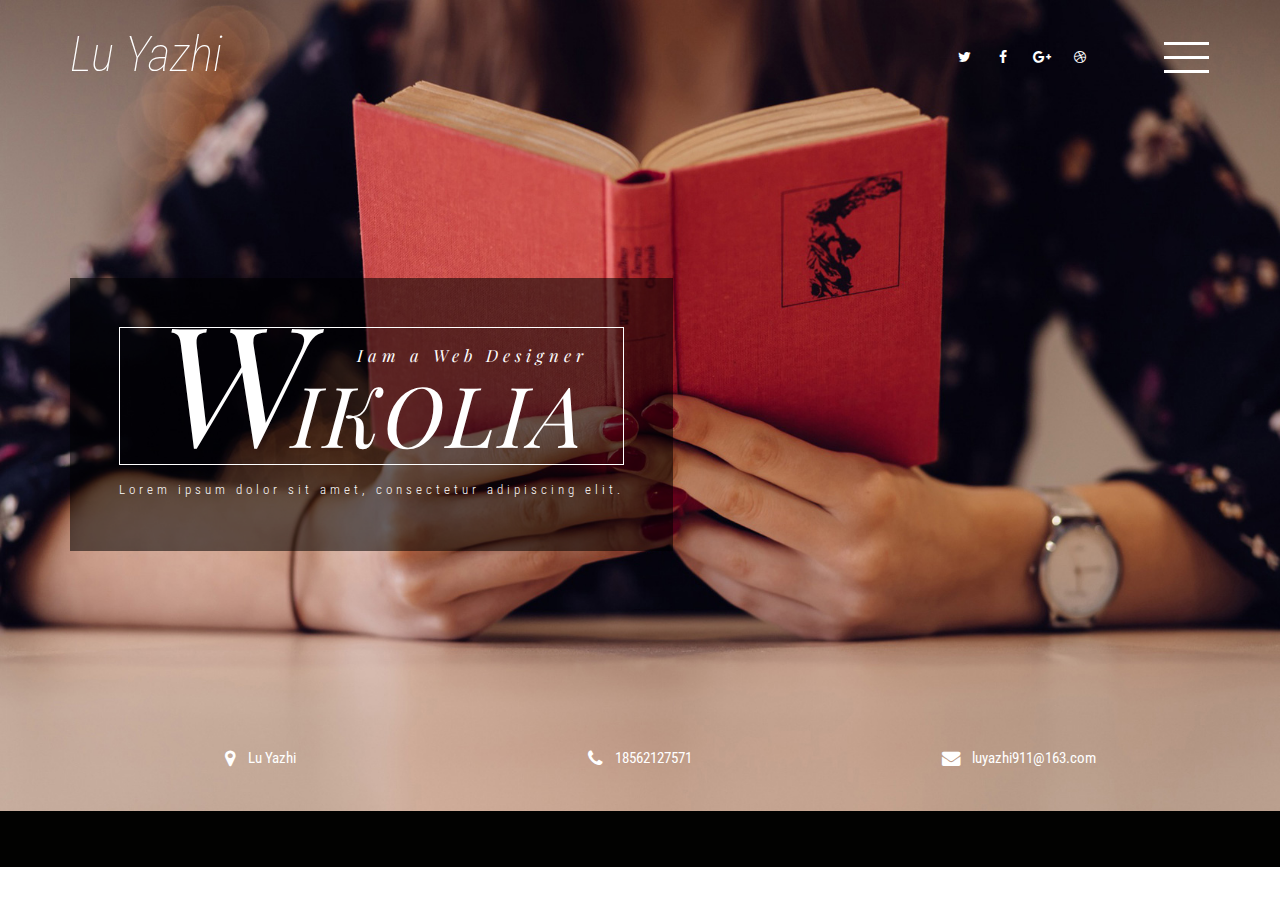
==== commit a676f8ae: "Update index.html" ====
--- a/index.html
+++ b/index.html
@@ -27,7 +27,7 @@
 			<div class="header">
 				<div class="container">
 					<div class="logo">
-						<h1><a href="index.html">Trendy CV</a></h1>
+						<h1><a href="index.html">Lu Yazhi</a></h1>
 					</div> 
 					<div class="menu">
 						<a href="#" class="navicon"></a> 
@@ -66,9 +66,9 @@
 			<div class="w3agile-address"> 
 				<div class="container"> 
 					<ul>
-						<li><i class="fa fa-map-marker" aria-hidden="true"></i>Broome St, Canada, NY 10002, New York</li>
-						<li><i class="fa fa-phone" aria-hidden="true"> </i>  +01 111 222 3333</li>
-						<li><i class="fa fa-envelope" aria-hidden="true"></i><a href="mailto:info@example.com"> mail@example.com</a></li>
+						<li><i class="fa fa-map-marker" aria-hidden="true"></i>	Lu Yazhi</li>
+						<li><i class="fa fa-phone" aria-hidden="true"> </i> 18562127571</li>
+						<li><i class="fa fa-envelope" aria-hidden="true"></i><a href="luyazhi911@163.com"> luyazhi911@163.com</a></li>
 					</ul>
 				</div> 
 			</div> 
@@ -77,9 +77,9 @@
 	<!-- //banner -->  
 	<!-- footer -->  
 	<div class="w3agile-footer">
-		<div class="container"> 
+<!-- 		<div class="container"> 
 			<p>Copyright &copy; 2017.Company name All rights reserved.<a target="_blank" href="http://www.sucaihuo.com/">html5模板</a></p>
-		</div>
+		</div> -->
 	</div>
 	<!-- //footer --> 
 	<!-- menu-js -->
@@ -96,4 +96,4 @@
     <!-- Placed at the end of the document so the pages load faster -->
     <script src="js/bootstrap.js"></script>
 </body>
-</html>+</html>
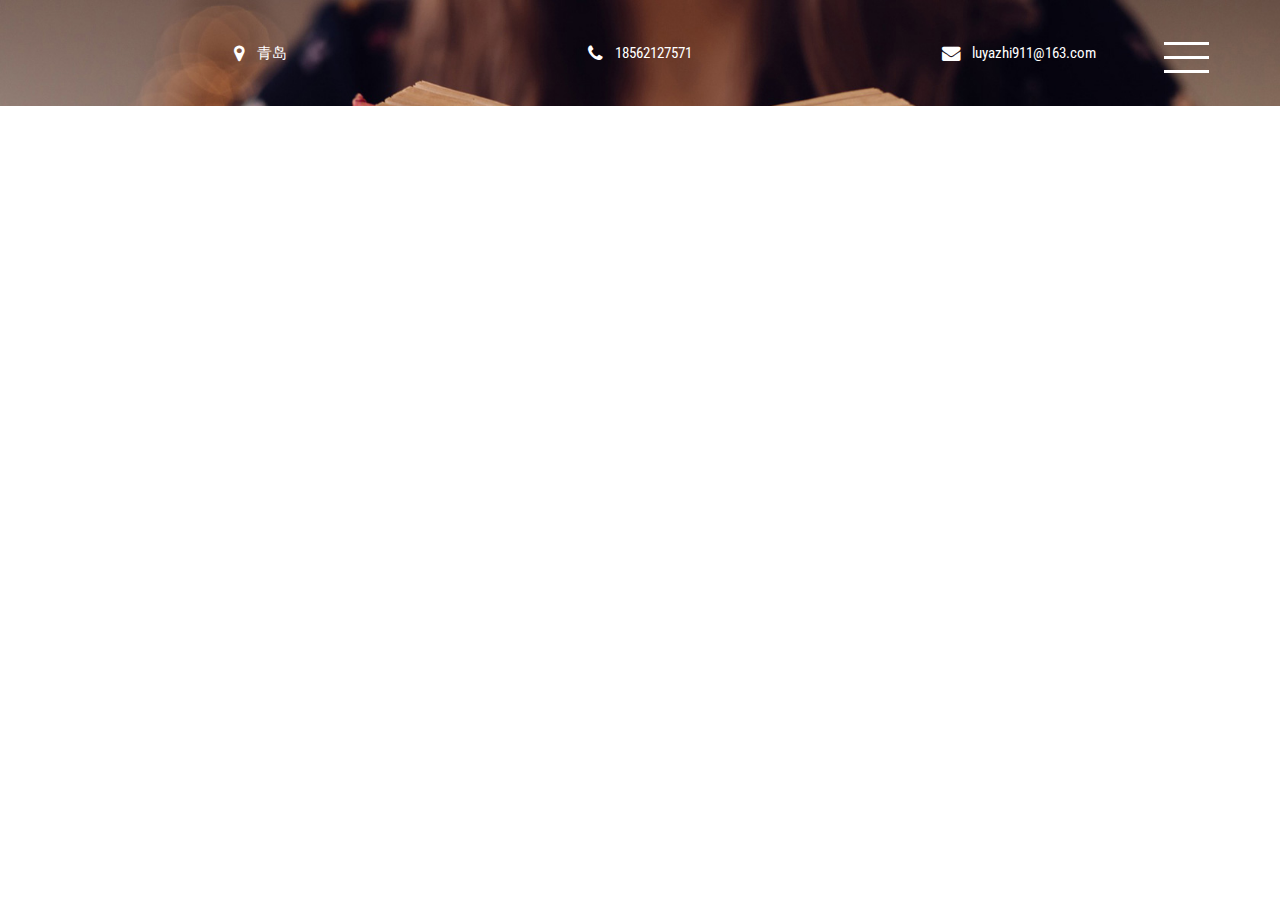
==== commit 03667857: "Update index.html" ====
--- a/index.html
+++ b/index.html
@@ -27,46 +27,46 @@
 			<div class="header">
 				<div class="container">
 					<div class="logo">
-						<h1><a href="index.html">Lu Yazhi</a></h1>
+<!-- 						<h1><a href="index.html"></a></h1> -->
 					</div> 
 					<div class="menu">
 						<a href="#" class="navicon"></a> 
 						<div class="toggle effect-3"> 
 							<ul class="toggle-menu">
-								<li><a href="index.html" class="active"> Home</a></li>
-								<li><a href="about.html"> About</a></li>  
-								<li><a href="skills.html"> Skills</a></li>
-								<li><a href="experience.html">Experience</a></li> 
-								<li><a href="education.html">Education</a></li>
-								<li><a href="projects.html"> My Projects</a></li>							
-								<li><a href="contact.html"> Contact Us</a></li>
+								<li><a href="index.html" class="active">主页</a></li>
+								<li><a href="about.html"> 关于</a></li>  
+								<li><a href="skills.html"> 技能</a></li>
+								<li><a href="experience.html">经验</a></li> 
+								<li><a href="education.html">教育</a></li>
+								<li><a href="projects.html"> 项目 </a></li>							
+								<li><a href="contact.html"> 联系方式 </a></li>
 							</ul>
 						</div> 
 					</div>   
 					<div class="social-w3licon">
-						<a href="#" class="social-button twitter"><i class="fa fa-twitter"></i></a>
+<!-- 						<a href="#" class="social-button twitter"><i class="fa fa-twitter"></i></a>
 						<a href="#" class="social-button facebook"><i class="fa fa-facebook"></i></a> 
 						<a href="#" class="social-button google"><i class="fa fa-google-plus"></i></a> 
-						<a href="#" class="social-button dribbble"><i class="fa fa-dribbble"></i></a> 
+						<a href="#" class="social-button dribbble"><i class="fa fa-dribbble"></i></a>  -->
 					</div>
 					<div class="clearfix"> </div>
 				</div>
 			</div>
 			<!-- //header --> 
 			<!-- banner-text -->
-			<div class="banner-text"> 
+<!-- 			<div class="banner-text"> 
 				<div class="container"> 
 					<div class="banner-w3lstext"> 
 						<h2>WIKOLIA<span>Iam a Web Designer</span></h2>
 						<p>Lorem ipsum dolor sit amet, consectetur adipiscing elit.</p>
 					</div> 
 				</div>
-			</div>
+			</div> -->
 			<!-- //banner-text -->
 			<div class="w3agile-address"> 
 				<div class="container"> 
 					<ul>
-						<li><i class="fa fa-map-marker" aria-hidden="true"></i>	Lu Yazhi</li>
+						<li><i class="fa fa-map-marker" aria-hidden="true"></i>	青岛</li>
 						<li><i class="fa fa-phone" aria-hidden="true"> </i> 18562127571</li>
 						<li><i class="fa fa-envelope" aria-hidden="true"></i><a href="luyazhi911@163.com"> luyazhi911@163.com</a></li>
 					</ul>
@@ -76,11 +76,11 @@
 	</div>
 	<!-- //banner -->  
 	<!-- footer -->  
-	<div class="w3agile-footer">
-<!-- 		<div class="container"> 
+<!-- 	<div class="w3agile-footer">
+		<div class="container"> 
 			<p>Copyright &copy; 2017.Company name All rights reserved.<a target="_blank" href="http://www.sucaihuo.com/">html5模板</a></p>
-		</div> -->
-	</div>
+		</div>
+	</div> -->
 	<!-- //footer --> 
 	<!-- menu-js -->
 	<script>
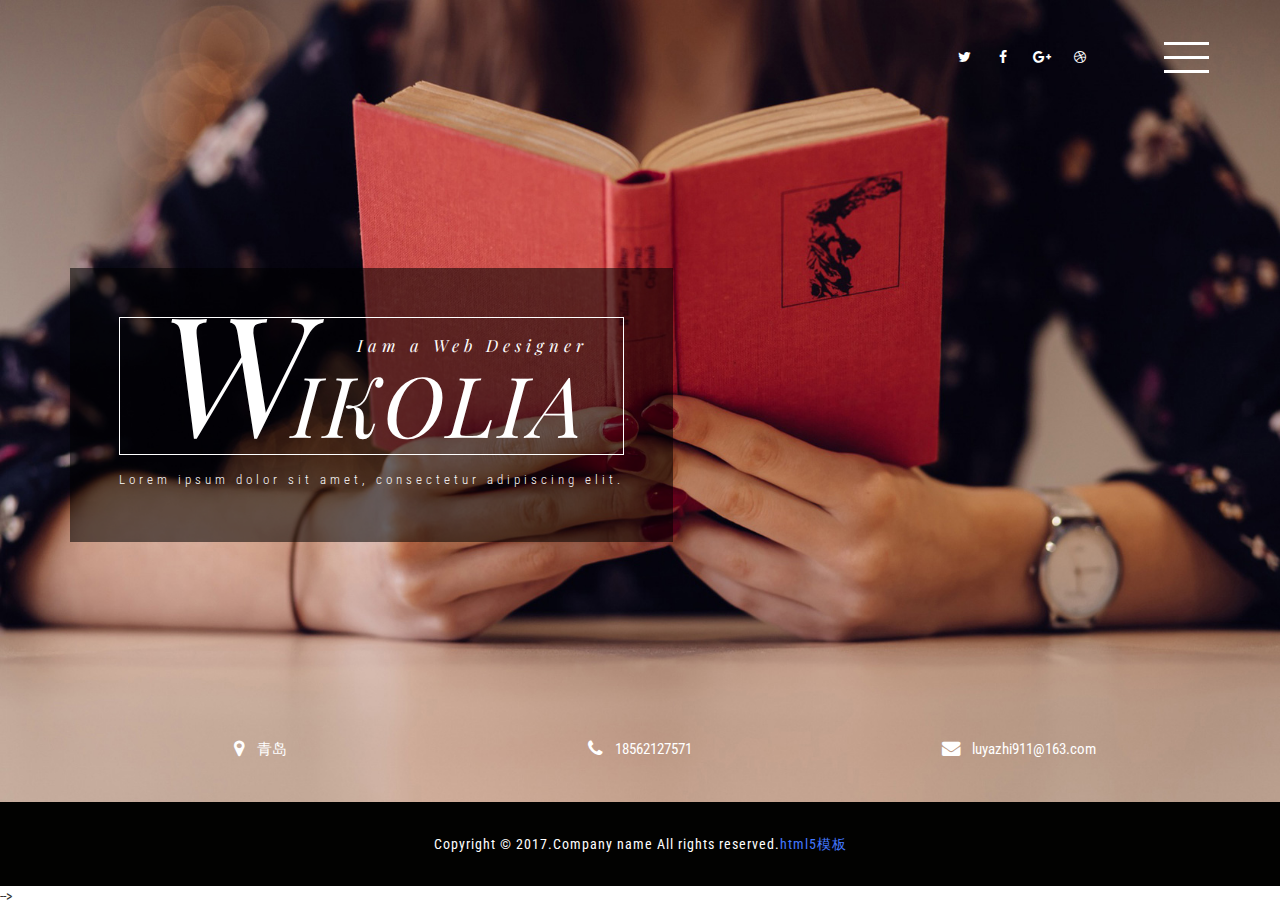
==== commit efe7663d: "Update index.html" ====
--- a/index.html
+++ b/index.html
@@ -44,24 +44,24 @@
 						</div> 
 					</div>   
 					<div class="social-w3licon">
-<!-- 						<a href="#" class="social-button twitter"><i class="fa fa-twitter"></i></a>
+						<a href="#" class="social-button twitter"><i class="fa fa-twitter"></i></a>
 						<a href="#" class="social-button facebook"><i class="fa fa-facebook"></i></a> 
 						<a href="#" class="social-button google"><i class="fa fa-google-plus"></i></a> 
-						<a href="#" class="social-button dribbble"><i class="fa fa-dribbble"></i></a>  -->
+						<a href="#" class="social-button dribbble"><i class="fa fa-dribbble"></i></a>  
 					</div>
 					<div class="clearfix"> </div>
 				</div>
 			</div>
 			<!-- //header --> 
 			<!-- banner-text -->
-<!-- 			<div class="banner-text"> 
+			<div class="banner-text"> 
 				<div class="container"> 
 					<div class="banner-w3lstext"> 
 						<h2>WIKOLIA<span>Iam a Web Designer</span></h2>
 						<p>Lorem ipsum dolor sit amet, consectetur adipiscing elit.</p>
 					</div> 
 				</div>
-			</div> -->
+			</div> 
 			<!-- //banner-text -->
 			<div class="w3agile-address"> 
 				<div class="container"> 
@@ -75,13 +75,13 @@
 		</div>
 	</div>
 	<!-- //banner -->  
-	<!-- footer -->  
-<!-- 	<div class="w3agile-footer">
+<!-- 	<!-- footer -->  
+	<div class="w3agile-footer">
 		<div class="container"> 
 			<p>Copyright &copy; 2017.Company name All rights reserved.<a target="_blank" href="http://www.sucaihuo.com/">html5模板</a></p>
 		</div>
-	</div> -->
-	<!-- //footer --> 
+	</div>
+	<!-- //footer -->  -->
 	<!-- menu-js -->
 	<script>
 		$('.navicon').on('click', function (e) {
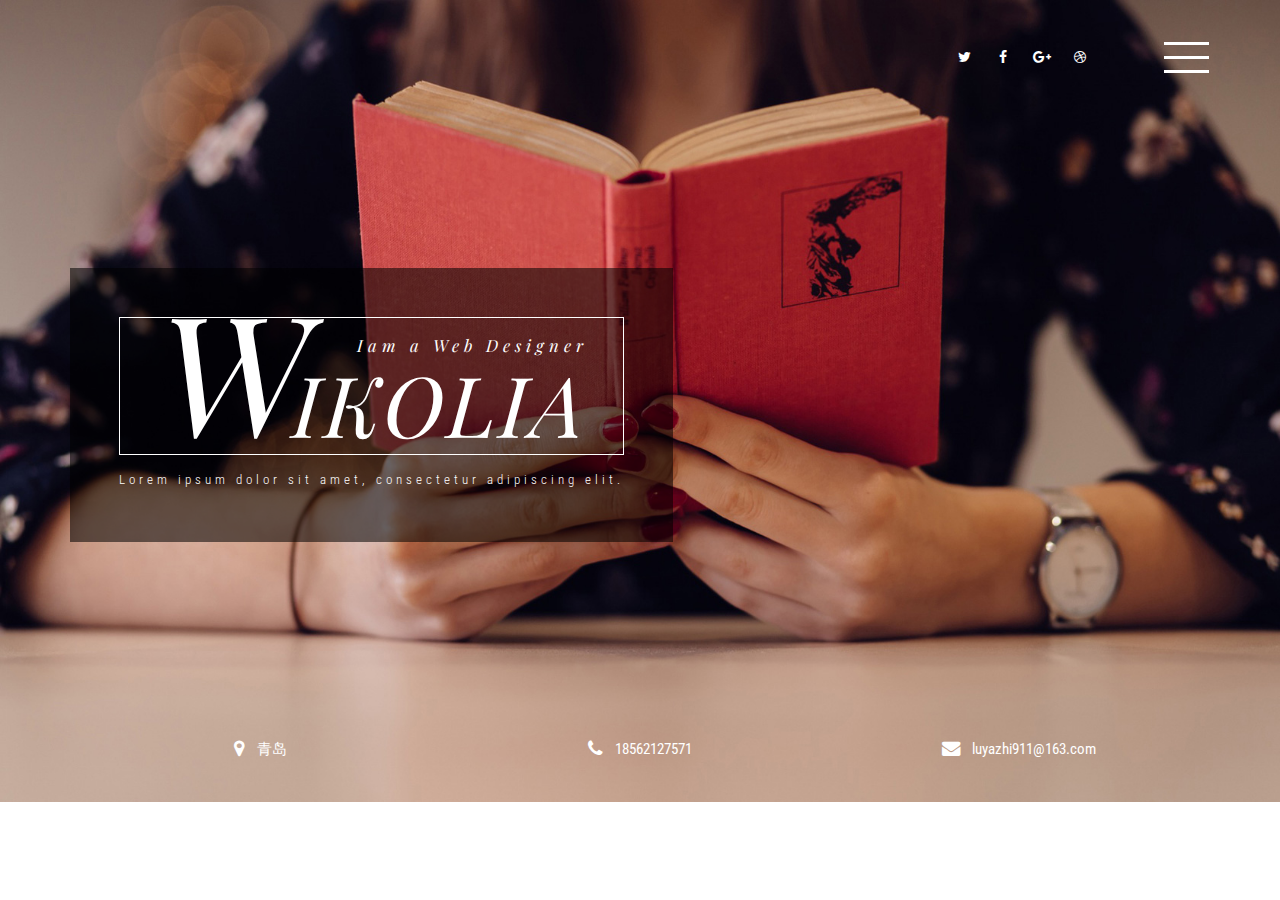
==== commit c59e6da1: "Update index.html" ====
--- a/index.html
+++ b/index.html
@@ -27,7 +27,7 @@
 			<div class="header">
 				<div class="container">
 					<div class="logo">
-<!-- 						<h1><a href="index.html"></a></h1> -->
+						<h1><a href="index.html"></a></h1> 
 					</div> 
 					<div class="menu">
 						<a href="#" class="navicon"></a> 
@@ -75,13 +75,13 @@
 		</div>
 	</div>
 	<!-- //banner -->  
-<!-- 	<!-- footer -->  
-	<div class="w3agile-footer">
+ 	<!-- footer -->  
+<!-- 	<div class="w3agile-footer">
 		<div class="container"> 
 			<p>Copyright &copy; 2017.Company name All rights reserved.<a target="_blank" href="http://www.sucaihuo.com/">html5模板</a></p>
 		</div>
-	</div>
-	<!-- //footer -->  -->
+	</div> -->
+	<!-- //footer -->  
 	<!-- menu-js -->
 	<script>
 		$('.navicon').on('click', function (e) {
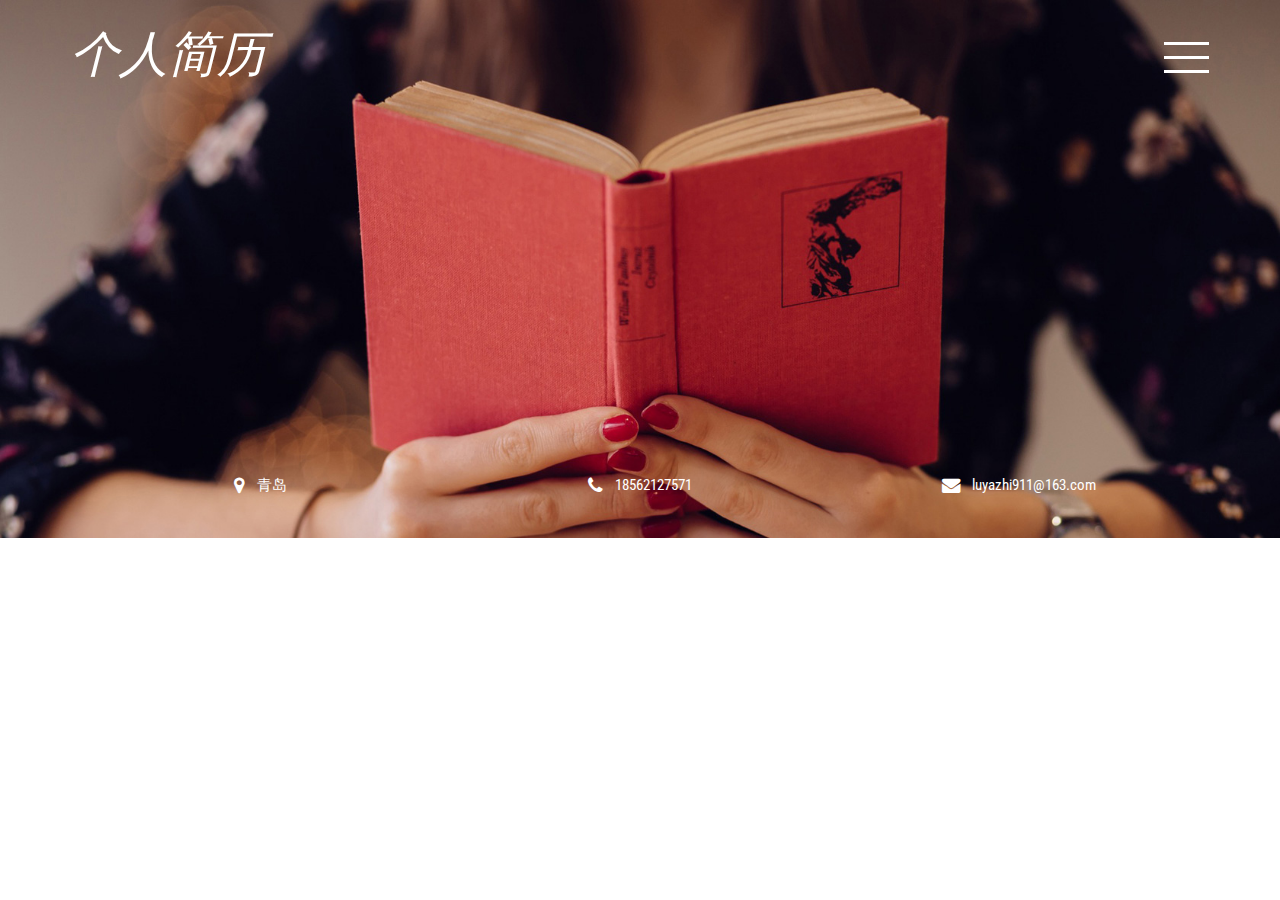
==== commit 7880c01a: "heml更新" ====
--- a/index.html
+++ b/index.html
@@ -27,7 +27,7 @@
 			<div class="header">
 				<div class="container">
 					<div class="logo">
-						<h1><a href="index.html"></a></h1> 
+						<h1><a href="index.html">个人简历</a></h1> 
 					</div> 
 					<div class="menu">
 						<a href="#" class="navicon"></a> 
@@ -39,16 +39,16 @@
 								<li><a href="experience.html">经验</a></li> 
 								<li><a href="education.html">教育</a></li>
 								<li><a href="projects.html"> 项目 </a></li>							
-								<li><a href="contact.html"> 联系方式 </a></li>
+								<!-- <li><a href="contact.html"> 联系方式 </a></li> -->
 							</ul>
 						</div> 
 					</div>   
 					<div class="social-w3licon">
-						<a href="#" class="social-button twitter"><i class="fa fa-twitter"></i></a>
+						<!-- <a href="#" class="social-button twitter"><i class="fa fa-twitter"></i></a>
 						<a href="#" class="social-button facebook"><i class="fa fa-facebook"></i></a> 
 						<a href="#" class="social-button google"><i class="fa fa-google-plus"></i></a> 
 						<a href="#" class="social-button dribbble"><i class="fa fa-dribbble"></i></a>  
-					</div>
+ -->					</div>
 					<div class="clearfix"> </div>
 				</div>
 			</div>
@@ -56,10 +56,10 @@
 			<!-- banner-text -->
 			<div class="banner-text"> 
 				<div class="container"> 
-					<div class="banner-w3lstext"> 
+					<!-- <div class="banner-w3lstext"> 
 						<h2>WIKOLIA<span>Iam a Web Designer</span></h2>
 						<p>Lorem ipsum dolor sit amet, consectetur adipiscing elit.</p>
-					</div> 
+					</div>  -->
 				</div>
 			</div> 
 			<!-- //banner-text -->
